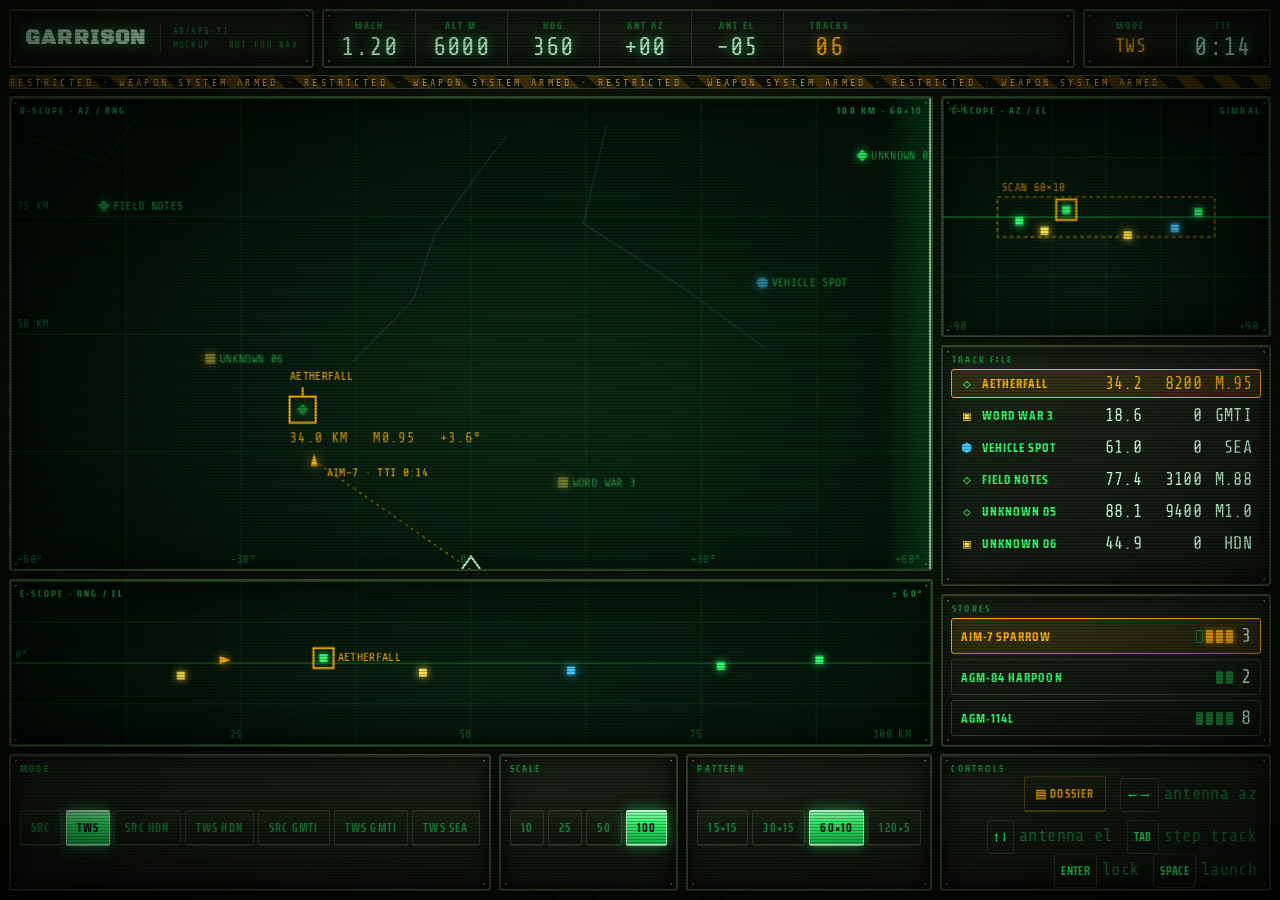
==== radar/index.html @ be9fc3ea "mockup: radar navigation screen for approval Static-data mockup of the plane version: B-scope (az/ra" ====
<!DOCTYPE html>
<html lang="en">
<head>
<meta charset="UTF-8" />
<meta name="viewport" content="width=device-width, initial-scale=1" />
<title>Radar · mockup</title>
<link rel="preconnect" href="https://fonts.googleapis.com" />
<link rel="preconnect" href="https://fonts.gstatic.com" crossorigin />
<link href="https://fonts.googleapis.com/css2?family=Black+Ops+One&family=Share+Tech+Mono&family=Saira+Condensed:wght@600;700&display=swap" rel="stylesheet" />
<style>
:root{
  --bg:#070a05; --panel:#121710; --panel-2:#1a2116;
  --edge:#33412a; --edge-hi:#5a6f44;
  --p:#2dff6a;            /* phosphor - bright radar green */
  --p-dim:#1a8a3c;
  --p-bright:#c4ffd6;
  --amber:#ffb000;
  --red:#ff3b2f;
  --ink:#03140a;
  --scope:#040f07;
  --pix:'Saira Condensed',Impact,sans-serif;
  --read:'Share Tech Mono',ui-monospace,monospace;
  --stencil:'Black Ops One',Impact,sans-serif;
}
*,*::before,*::after{box-sizing:border-box;margin:0;padding:0}
html,body{height:100%;overflow:hidden}
body{
  background:
    repeating-linear-gradient(135deg, rgba(255,255,255,.012) 0 3px, transparent 3px 7px),
    linear-gradient(180deg,#0b1007,#070a05);
  color:var(--p); font-family:var(--read); font-size:17px; letter-spacing:.02em;
  display:grid; grid-template-rows:auto auto 1fr auto; gap:7px; padding:9px;
}
/* hazard stripe under the header - the loud military tell */
.hazard{
  height:14px;border:1px solid var(--edge);border-radius:2px;
  background:repeating-linear-gradient(45deg,#463200 0 13px,#0d1108 13px 26px);
  position:relative;overflow:hidden;
}
.hazard::after{
  content:'RESTRICTED  ·  WEAPON SYSTEM ARMED  ·  RESTRICTED  ·  WEAPON SYSTEM ARMED  ·  RESTRICTED  ·  WEAPON SYSTEM ARMED  ·  RESTRICTED  ·  WEAPON SYSTEM ARMED  ·  ';
  position:absolute;inset:0;white-space:nowrap;font-family:var(--read);font-size:10px;
  letter-spacing:.34em;color:rgba(255,200,90,.8);line-height:14px;
  text-shadow:0 0 6px rgba(0,0,0,.9),0 1px 0 #000;
  animation:crawl 34s linear infinite;
}
@keyframes crawl{to{transform:translateX(-50%)}}
/* ---------- CRT dressing ---------- */
body::after{
  content:''; position:fixed; inset:0; z-index:50; pointer-events:none;
  background:
    repeating-linear-gradient(0deg, rgba(0,0,0,.28) 0 1px, transparent 1px 3px),
    radial-gradient(ellipse at 50% 45%, rgba(45,255,106,.07), transparent 60%),
    radial-gradient(ellipse at 50% 50%, transparent 55%, rgba(0,0,0,.65) 100%);
  mix-blend-mode:normal;
}
.frame{
  background:
    repeating-linear-gradient(0deg, rgba(255,255,255,.015) 0 1px, transparent 1px 4px),
    linear-gradient(180deg,var(--panel-2),var(--panel));
  border:2px solid var(--edge); border-radius:3px;
  box-shadow:inset 0 1px 0 rgba(200,230,170,.10), inset 0 0 26px rgba(0,0,0,.85),
             0 2px 0 rgba(0,0,0,.6);
  position:relative;
}
/* panel screws, one per corner */
.frame::before{
  content:''; position:absolute; inset:4px; pointer-events:none; z-index:3;
  background:
    radial-gradient(circle at 0 0, #6d7f59 1.7px, transparent 2px),
    radial-gradient(circle at 100% 0, #6d7f59 1.7px, transparent 2px),
    radial-gradient(circle at 0 100%, #6d7f59 1.7px, transparent 2px),
    radial-gradient(circle at 100% 100%, #6d7f59 1.7px, transparent 2px);
  opacity:.75;
}
.frame > .cap{
  position:absolute; top:5px; left:9px; z-index:4;
  font-family:var(--pix); font-weight:700; font-size:10px; letter-spacing:.22em;
  text-transform:uppercase; color:var(--p-dim);
}
.frame > .cap.r{left:auto;right:8px}
/* ---------- header ---------- */
header{display:grid;grid-template-columns:auto 1fr auto;gap:8px;align-items:stretch}
.brand{display:flex;align-items:center;gap:13px;padding:8px 14px}
.brand b{font-family:var(--stencil);font-size:20px;color:var(--p-bright);letter-spacing:.06em;
  text-shadow:0 0 14px rgba(45,255,106,.45)}
.plate{
  font-family:var(--read);font-size:9px;line-height:1.5;letter-spacing:.14em;color:var(--p-dim);
  border-left:1px solid var(--edge);padding-left:12px;text-transform:uppercase;
}
.state{display:flex;gap:0;align-items:stretch;overflow:hidden}
.cell{padding:7px 14px 6px;display:grid;gap:1px;justify-items:center;border-right:1px solid var(--edge);min-width:92px}
.cell:last-child{border-right:0}
.cell i{font-style:normal;font-family:var(--pix);font-weight:700;font-size:10px;letter-spacing:.2em;text-transform:uppercase;color:var(--p-dim)}
.cell b{font-weight:400;font-size:25px;line-height:1.05;color:var(--p-bright);text-shadow:0 0 11px rgba(45,255,106,.6)}
.cell.warn b{color:var(--amber);text-shadow:0 0 11px rgba(255,176,0,.55)}
/* ---------- main grid ---------- */
main{display:grid;grid-template-columns:1fr 330px;gap:8px;min-height:0}
.scopes-right{display:grid;grid-template-rows:1fr 1fr auto;gap:8px;min-height:0}
canvas{display:block;width:100%;height:100%}
.scope{position:relative;overflow:hidden;min-height:0;background:radial-gradient(ellipse at 50% 60%,#0a1f11,var(--scope) 75%)}
/* readout strip under B scope */
.bwrap{display:grid;grid-template-rows:1fr auto;gap:8px;min-height:0}
.tracks{padding:22px 8px 8px;display:grid;gap:3px;align-content:start}
.trk{
  display:grid;grid-template-columns:14px 1fr 58px 52px 42px;gap:8px;align-items:center;
  padding:5px 8px;border:1px solid transparent;border-radius:3px;font-size:17px;line-height:1;
}
.trk.sel{border-color:var(--amber);background:rgba(255,176,0,.10);color:var(--amber)}
.trk .sym{font-size:13px;text-align:center}
.trk .nm{font-family:var(--pix);font-weight:700;font-size:13px;letter-spacing:.08em;text-transform:uppercase;white-space:nowrap;overflow:hidden;text-overflow:ellipsis}
.trk .n{text-align:right;color:var(--p-bright)}
.trk.sel .n{color:var(--amber)}
.trk.air .sym{color:var(--p)} .trk.sea .sym{color:#3ec8ff} .trk.gnd .sym{color:#ffe14d}
/* stores */
.stores{padding:22px 8px 9px;display:grid;gap:5px}
.st{display:grid;grid-template-columns:1fr auto auto;gap:8px;align-items:center;padding:6px 9px;border:1px solid var(--edge);border-radius:3px;font-size:17px}
.st.on{border-color:var(--amber);background:rgba(255,176,0,.10)}
.st .w{font-family:var(--pix);font-weight:700;font-size:13px;letter-spacing:.08em;text-transform:uppercase}
.st.on .w{color:var(--amber)}
.st .q{color:var(--p-bright);font-size:19px}
.st .rail{display:flex;gap:3px}
.st .rail i{width:7px;height:13px;background:var(--p-dim);border-radius:1px;display:block}
.st.on .rail i{background:var(--amber);box-shadow:0 0 7px rgba(255,176,0,.7)}
.st .rail i.spent{background:transparent;border:1px solid var(--p-dim);box-shadow:none}
/* ---------- footer controls ---------- */
footer{display:grid;grid-template-columns:auto auto auto 1fr;gap:8px;align-items:stretch}
.group{padding:20px 9px 9px;display:flex;gap:4px;align-items:center;flex-wrap:wrap}
.btn{
  font-family:var(--pix);font-weight:700;font-size:12px;letter-spacing:.1em;text-transform:uppercase;
  color:var(--p-dim);background:linear-gradient(180deg,#1d2617,#121810);
  border:1px solid var(--edge);border-bottom-width:2px;border-radius:2px;padding:7px 10px;cursor:pointer;
  transition:color .12s,border-color .12s,background .12s,box-shadow .12s;
}
.btn:hover{color:var(--p);border-color:var(--edge-hi)}
.btn.on{color:var(--ink);background:linear-gradient(180deg,#8dffb0,var(--p) 40%,#17c24d);
  border-color:var(--p-bright);box-shadow:0 0 14px rgba(45,255,106,.55), inset 0 1px 0 rgba(255,255,255,.35)}
.btn.alert{color:var(--amber);border-color:#5a4a12}
.btn.alert:hover{color:#ffd166;border-color:var(--amber);box-shadow:0 0 12px rgba(255,176,0,.35)}
.keys{padding:20px 12px 9px;display:flex;gap:14px;align-items:center;justify-content:flex-end;flex-wrap:wrap;font-size:17px;color:var(--p-dim)}
.keys b{font-weight:700;color:var(--p);font-family:var(--pix);font-size:12px;
  border:1px solid var(--edge);border-radius:3px;padding:6px 6px 7px;margin-right:5px}
/* ---------- dossier ---------- */
#dossier{
  position:fixed;inset:0;z-index:58;display:none;place-content:center;padding:20px;
  background:rgba(3,7,3,.86);
}
#dossier.on{display:grid}
.dos-sheet{width:min(1080px,96vw);max-height:92vh;overflow:auto;padding:0}
.dos-head{
  display:flex;justify-content:space-between;align-items:flex-start;gap:16px;
  padding:16px 18px 13px;border-bottom:2px solid var(--edge);
}
.dos-head h2{font-family:var(--stencil);font-size:24px;letter-spacing:.06em;color:var(--p-bright)}
.dos-head p{font-family:var(--pix);font-weight:700;font-size:12px;letter-spacing:.22em;color:var(--p-dim);margin-top:5px}
.dos-class{
  font-family:var(--pix);font-weight:700;font-size:14px;letter-spacing:.2em;color:#0a0a0a;
  background:var(--amber);padding:6px 12px;border-radius:2px;transform:rotate(1.5deg);
  box-shadow:0 0 18px rgba(255,176,0,.35);
}
.dos-grid{
  display:grid;grid-template-columns:230px 104px 176px 1fr 166px;gap:14px;align-items:start;
  padding:12px 18px;border-bottom:1px solid rgba(51,65,42,.6);
}
.dos-hrow{
  font-family:var(--pix);font-weight:700;font-size:11px;letter-spacing:.2em;color:var(--p-dim);
  background:rgba(45,255,106,.04);padding-top:9px;padding-bottom:9px;
}
.row .d-name{font-family:var(--pix);font-weight:700;font-size:15px;letter-spacing:.06em;color:var(--p-bright);display:grid;gap:3px}
.row .d-name em{font-style:normal;font-family:var(--read);font-size:14px;letter-spacing:.04em;color:var(--p-dim)}
.row .d-cls{font-family:var(--pix);font-weight:700;font-size:12px;letter-spacing:.14em;padding:3px 8px;border:1px solid currentColor;border-radius:2px;justify-self:start;white-space:nowrap}
.row.air .d-cls{color:#2dff6a} .row.sea .d-cls{color:#3ec8ff} .row.gnd .d-cls{color:#ffe14d}
.row.nostrike .d-cls{color:var(--red)}
.row.nostrike{opacity:.62}
.row .d-mode{color:var(--amber);font-size:15px;letter-spacing:.06em}
.row .d-prof{color:var(--p);font-size:15px;line-height:1.45;opacity:.85}
.row .d-opens{color:var(--p-dim);font-size:14px;text-align:right;white-space:nowrap}
.dos-foot{
  display:flex;justify-content:space-between;align-items:center;gap:16px;flex-wrap:wrap;
  padding:13px 18px;font-size:13px;letter-spacing:.06em;color:var(--p-dim);
}
@media (max-width:900px){
  .dos-grid{grid-template-columns:1fr 1fr;gap:8px}
  .row .d-prof,.row .d-opens{grid-column:1/-1;text-align:left}
}

/* ---------- chooser overlay ---------- */
#chooser{
  position:fixed;inset:0;z-index:60;display:none;place-content:center;justify-items:center;gap:26px;
  background:radial-gradient(ellipse at 50% 40%,rgba(10,30,22,.94),rgba(2,6,4,.97));
}
#chooser.on{display:grid}
.ch-title{font-family:var(--stencil);font-size:22px;letter-spacing:.14em;color:var(--p-bright);text-shadow:0 0 16px rgba(45,255,106,.5)}
.ch-sub{font-family:var(--pix);font-weight:700;font-size:12px;letter-spacing:.34em;text-transform:uppercase;color:var(--p-dim)}
.ch-row{display:flex;gap:22px;flex-wrap:wrap;justify-content:center}
.ch{
  width:250px;padding:26px 20px;display:grid;justify-items:center;gap:14px;cursor:pointer;
  background:linear-gradient(180deg,var(--panel-2),var(--panel));
  border:2px solid var(--edge);border-radius:8px;transition:border-color .15s,transform .15s,box-shadow .15s;
}
.ch:hover{border-color:var(--p);transform:translateY(-3px);box-shadow:0 0 30px rgba(45,255,106,.18)}
.ch svg{width:104px;height:64px}
.ch b{font-family:var(--stencil);font-size:17px;letter-spacing:.08em;color:var(--p-bright)}
.ch span{font-size:17px;color:var(--p-dim);text-align:center;line-height:1.25}
@media (max-width:1100px){
  main{grid-template-columns:1fr 268px}
  footer{grid-template-columns:1fr 1fr;}
  .keys{justify-content:flex-start}
}
</style>
</head>
<body>

<header>
  <div class="frame brand">
    <b>GARRISON</b>
    <span class="plate">AN/APG-71<br>MOCKUP · NOT FOR NAV</span>
  </div>
  <div class="frame state">
    <div class="cell"><i>mach</i><b>1.20</b></div>
    <div class="cell"><i>alt m</i><b>6000</b></div>
    <div class="cell"><i>hdg</i><b>360</b></div>
    <div class="cell"><i>ant az</i><b id="rAz">+00</b></div>
    <div class="cell"><i>ant el</i><b id="rEl">-05</b></div>
    <div class="cell warn"><i>tracks</i><b>06</b></div>
  </div>
  <div class="frame state">
    <div class="cell warn"><i>mode</i><b style="font-size:19px">TWS</b></div>
    <div class="cell"><i>tti</i><b id="rTti">0:14</b></div>
  </div>
</header>

<div class="hazard"></div>

<main>
  <div class="bwrap">
    <div class="frame scope">
      <span class="cap">B-SCOPE · AZ / RNG</span><span class="cap r">100 KM · 60×10</span>
      <canvas id="bscope"></canvas>
    </div>
    <div class="frame scope" style="height:168px">
      <span class="cap">E-SCOPE · RNG / EL</span><span class="cap r">± 60°</span>
      <canvas id="escope"></canvas>
    </div>
  </div>

  <div class="scopes-right">
    <div class="frame scope">
      <span class="cap">C-SCOPE · AZ / EL</span><span class="cap r">GIMBAL</span>
      <canvas id="cscope"></canvas>
    </div>

    <div class="frame tracks">
      <span class="cap">TRACK FILE</span>
      <div class="trk air sel"><span class="sym">◇</span><span class="nm">AETHERFALL</span><span class="n">34.2</span><span class="n">8200</span><span class="n">M.95</span></div>
      <div class="trk gnd"><span class="sym">▣</span><span class="nm">WORD WAR 3</span><span class="n">18.6</span><span class="n">0</span><span class="n">GMTI</span></div>
      <div class="trk sea"><span class="sym">⬢</span><span class="nm">VEHICLE SPOT</span><span class="n">61.0</span><span class="n">0</span><span class="n">SEA</span></div>
      <div class="trk air"><span class="sym">◇</span><span class="nm">FIELD NOTES</span><span class="n">77.4</span><span class="n">3100</span><span class="n">M.88</span></div>
      <div class="trk air"><span class="sym">◇</span><span class="nm">UNKNOWN 05</span><span class="n">88.1</span><span class="n">9400</span><span class="n">M1.0</span></div>
      <div class="trk gnd"><span class="sym">▣</span><span class="nm">UNKNOWN 06</span><span class="n">44.9</span><span class="n">0</span><span class="n">HDN</span></div>
    </div>

    <div class="frame stores">
      <span class="cap">STORES</span>
      <div class="st on"><span class="w">AIM-7 SPARROW</span><span class="rail"><i class="spent"></i><i></i><i></i><i></i></span><span class="q">3</span></div>
      <div class="st"><span class="w">AGM-84 HARPOON</span><span class="rail"><i></i><i></i></span><span class="q">2</span></div>
      <div class="st"><span class="w">AGM-114L</span><span class="rail"><i></i><i></i><i></i><i></i></span><span class="q">8</span></div>
    </div>
  </div>
</main>

<footer>
  <div class="frame group">
    <span class="cap">MODE</span>
    <button class="btn">SRC</button><button class="btn on">TWS</button>
    <button class="btn">SRC HDN</button><button class="btn">TWS HDN</button>
    <button class="btn">SRC GMTI</button><button class="btn">TWS GMTI</button>
    <button class="btn">TWS SEA</button>
  </div>
  <div class="frame group">
    <span class="cap">SCALE</span>
    <button class="btn">10</button><button class="btn">25</button>
    <button class="btn">50</button><button class="btn on">100</button>
  </div>
  <div class="frame group">
    <span class="cap">PATTERN</span>
    <button class="btn">15×15</button><button class="btn">30×15</button>
    <button class="btn on">60×10</button><button class="btn">120×5</button>
  </div>
  <div class="frame keys">
    <span class="cap">CONTROLS</span>
    <button class="btn alert" id="dossierBtn">▤ DOSSIER</button>
    <span><b>← →</b>antenna az</span>
    <span><b>↑ ↓</b>antenna el</span>
    <span><b>TAB</b>step track</span>
    <span><b>ENTER</b>lock</span>
    <span><b>SPACE</b>launch</span>
  </div>
</footer>

<div id="dossier">
  <div class="dos-sheet frame">
    <div class="dos-head">
      <div>
        <h2>TARGET DOSSIER</h2>
        <p>ANNEX B · KNOWN CONTACTS IN THE OPERATING AREA</p>
      </div>
      <div class="dos-class">RESTRICTED</div>
    </div>

    <div class="dos-grid dos-hrow">
      <span>DESIGNATION</span><span>CLASS</span><span>ACQUIRE IN</span><span>PROFILE</span><span>OPENS</span>
    </div>

    <div class="dos-grid row air">
      <span class="d-name">AETHERFALL<em>◇ air contact</em></span>
      <span class="d-cls">AIR</span>
      <span class="d-mode">SRC · TWS</span>
      <span class="d-prof">M0.80–1.10 · 500–10 000 m · manoeuvring. Fast mover, crosses the scan box quickly — lead it or lose it.</span>
      <span class="d-opens">/wizardgame/</span>
    </div>

    <div class="dos-grid row gnd">
      <span class="d-name">WORD WAR 3<em>▣ ground contact</em></span>
      <span class="d-cls">GROUND</span>
      <span class="d-mode">SRC GMTI · TWS GMTI</span>
      <span class="d-prof">Armoured column, moving. Only paints in a GMTI mode; invisible to air search.</span>
      <span class="d-opens">/clockwords/</span>
    </div>

    <div class="dos-grid row sea">
      <span class="d-name">VEHICLE SPOTTER<em>⬢ surface contact</em></span>
      <span class="d-cls">SURFACE</span>
      <span class="d-mode">TWS SEA</span>
      <span class="d-prof">Stationary hull, large return. Sea mode only, and it sits well out — needs the 100 km scale.</span>
      <span class="d-opens">/vehicle-spotter/</span>
    </div>

    <div class="dos-grid row gnd">
      <span class="d-name">FIELD NOTES<em>▣ ground contact · the old home page</em></span>
      <span class="d-cls">GROUND</span>
      <span class="d-mode">SRC HDN · TWS HDN</span>
      <span class="d-prof">Static site, low return, hidden in clutter. Needs a HDN mode and a tight 15×15 pattern.</span>
      <span class="d-opens">/classic.html</span>
    </div>

    <div class="dos-grid row nostrike">
      <span class="d-name">THE WORKSHOP<em>▣ no-strike</em></span>
      <span class="d-cls">NO-STRIKE</span>
      <span class="d-mode">—</span>
      <span class="d-prof">Under construction. Paints on the scope, refuses lock.</span>
      <span class="d-opens">—</span>
    </div>

    <div class="dos-foot">
      <span>WEAPON PAIRING &nbsp;·&nbsp; AIR → AIM-7 SPARROW &nbsp;·&nbsp; SURFACE → AGM-84 HARPOON &nbsp;·&nbsp; GROUND → AGM-114L LONGBOW HELLFIRE</span>
      <button class="btn" id="dosClose">CLOSE · ESC</button>
    </div>
  </div>
</div>

<div id="chooser">
  <div class="ch-sub">select your ride</div>
  <div class="ch-title">HOW DO YOU WANT TO NAVIGATE?</div>
  <div class="ch-row">
    <div class="ch">
      <svg viewBox="0 0 120 70" aria-hidden="true">
        <g fill="none" stroke="#2dff6a" stroke-width="2.5" stroke-linejoin="round">
          <path d="M14 42h30l10-16h10l-4 16h22l10-8 8 8-8 8-10-8" />
          <path d="M20 42v10h56V42" /><circle cx="32" cy="55" r="5"/><circle cx="48" cy="55" r="5"/><circle cx="64" cy="55" r="5"/>
        </g>
      </svg>
      <b>TANK</b><span>drive the course, shoot the targets</span>
    </div>
    <div class="ch">
      <svg viewBox="0 0 120 70" aria-hidden="true">
        <g fill="none" stroke="#2dff6a" stroke-width="2.5" stroke-linejoin="round">
          <path d="M60 8 66 30l34 16v6L66 44l-2 14 10 8v4l-14-4-14 4v-4l10-8-2-14-34 8v-6l34-16z"/>
        </g>
      </svg>
      <b>PLANE</b><span>sweep the radar, lock and launch</span>
    </div>
  </div>
  <div class="ch-sub">remembered for next time · switchable any time</div>
</div>

<script>
/* ============================================================
   MOCKUP ONLY. Fake contacts on rails, no radar logic, no
   missile model - just enough motion to judge the layout.
   ============================================================ */
const DPR = Math.min(2, devicePixelRatio || 1);
const SCALE_KM = 100, HALF_AZ = 60, HALF_EL = 10;   // pattern 60x10
const GIMBAL_AZ = 90, GIMBAL_EL = 60;

const contacts = [
  { name:'AETHERFALL',   kind:'air', az:-22, rng:34.2, el: 3.6, spd:.95, locked:true },
  { name:'WORD WAR 3',   kind:'gnd', az: 12, rng:18.6, el:-9.2, spd:0 },
  { name:'VEHICLE SPOT', kind:'sea', az: 38, rng:61.0, el:-5.6, spd:0 },
  { name:'FIELD NOTES',  kind:'air', az:-48, rng:77.4, el:-2.1, spd:.88 },
  { name:'UNKNOWN 05',   kind:'air', az: 51, rng:88.1, el: 2.4, spd:1.02 },
  { name:'UNKNOWN 06',   kind:'gnd', az:-34, rng:44.9, el:-7.0, spd:0 },
];
const COL = { air:'#2dff6a', sea:'#3ec8ff', gnd:'#ffe14d' };
const missile = { az:-20.5, rng:22.0, el:2.2, tti:14 };

function fit(cv){
  const r = cv.parentElement.getBoundingClientRect();
  cv.width = Math.max(1, Math.floor((r.width - 6) * DPR));
  cv.height = Math.max(1, Math.floor((r.height - 6) * DPR));
  const g = cv.getContext('2d');
  g.setTransform(DPR,0,0,DPR,0,0);
  return { g, w:(r.width - 6), h:(r.height - 6) };
}
const grid = (g,w,h,cols,rows)=>{
  g.strokeStyle='rgba(45,255,106,.10)'; g.lineWidth=1;
  for(let i=1;i<cols;i++){const x=(i/cols)*w;g.beginPath();g.moveTo(x,0);g.lineTo(x,h);g.stroke();}
  for(let i=1;i<rows;i++){const y=(i/rows)*h;g.beginPath();g.moveTo(0,y);g.lineTo(w,y);g.stroke();}
  g.strokeStyle='rgba(45,255,106,.22)';
  g.strokeRect(.5,.5,w-1,h-1);
};
const label = (g,t,x,y,c)=>{ g.font='12px "Share Tech Mono",monospace'; g.fillStyle=c; g.fillText(t,x,y); };

/* moving map, warped into B-scope space */
let mapY = 0;
const feats = [];
(function seedMap(){
  let s = 7;
  const rnd = ()=> (s = (s*16807)%2147483647)/2147483647;
  for(let i=0;i<9;i++){
    const pts=[], x0=(rnd()-.5)*220, y0=rnd()*260;
    let x=x0,y=y0;
    for(let k=0;k<14;k++){ pts.push([x,y]); x+=(rnd()-.5)*26; y+=8+rnd()*12; }
    feats.push({pts, c: i%3===0 ? 'rgba(62,200,255,.16)' : 'rgba(45,255,106,.09)'});
  }
})();

function drawB(){
  const {g,w,h}=fit(document.getElementById('bscope'));
  g.clearRect(0,0,w,h);
  const X = az => (az/HALF_AZ*0.5+0.5)*w;
  const Y = rn => h - (rn/SCALE_KM)*h;

  // warped map first, under everything
  g.lineWidth=1.4;
  for(const f of feats){
    g.strokeStyle=f.c; g.beginPath(); let started=false;
    for(const [mx,my] of f.pts){
      const dy = my - mapY, dx = mx;
      const rng = Math.hypot(dx,dy), az = Math.atan2(dx,dy)*180/Math.PI;
      if(dy<=0 || rng>SCALE_KM || Math.abs(az)>HALF_AZ){ started=false; continue; }
      const px=X(az), py=Y(rng);
      started ? g.lineTo(px,py) : g.moveTo(px,py); started=true;
    }
    g.stroke();
  }
  grid(g,w,h,8,4);
  for(let i=2;i<=4;i++) label(g,(SCALE_KM*i/4).toFixed(0)+' KM', 6, Y(SCALE_KM*i/4)-6, 'rgba(45,255,106,.32)');
  for(const a of [-30,0,30]) label(g,(a>0?'+':'')+a+'°', X(a)-11, h-7, 'rgba(45,255,106,.32)');
  label(g,'-60°', 6, h-7, 'rgba(45,255,106,.32)');
  label(g,'+60°', w-36, h-7, 'rgba(45,255,106,.32)');

  // sweep bar with phosphor wake
  const t = performance.now()/1000;
  const sweep = Math.sin(t*0.9)*HALF_AZ;
  const sx = X(sweep);
  const grd = g.createLinearGradient(sx-46,0,sx+46,0);
  grd.addColorStop(0,'rgba(45,255,106,0)');
  grd.addColorStop(.5,'rgba(45,255,106,.16)');
  grd.addColorStop(1,'rgba(45,255,106,0)');
  g.fillStyle=grd; g.fillRect(sx-46,0,92,h);
  g.strokeStyle='rgba(196,255,214,.9)'; g.lineWidth=1.5;
  g.beginPath(); g.moveTo(sx,0); g.lineTo(sx,h); g.stroke();

  for(const c of contacts){
    if(Math.abs(c.az)>HALF_AZ || c.rng>SCALE_KM) continue;
    const x=X(c.az), y=Y(c.rng);
    const fresh = 1 - Math.min(1, Math.abs(c.az-sweep)/26);
    g.globalAlpha = .35 + fresh*.65;
    g.fillStyle = COL[c.kind];
    g.shadowColor = COL[c.kind]; g.shadowBlur = 10;
    if(c.kind==='air'){ g.beginPath(); g.moveTo(x,y-6); g.lineTo(x+6,y); g.lineTo(x,y+6); g.lineTo(x-6,y); g.fill(); }
    else if(c.kind==='sea'){ g.beginPath(); g.arc(x,y,5.4,0,6.283); g.fill(); }
    else { g.fillRect(x-5,y-5,10,10); }
    g.shadowBlur=0; g.globalAlpha=1;
    if(c.locked){
      g.strokeStyle='#ffb000'; g.lineWidth=2;
      g.strokeRect(x-13,y-13,26,26);
      g.beginPath(); g.moveTo(x,y-13); g.lineTo(x,y-22); g.stroke();
      label(g,c.name,x-13,y-30,'#ffb000');
      g.font='14px "Share Tech Mono",monospace'; g.fillStyle='rgba(255,176,0,.85)';
      g.fillText(c.rng.toFixed(1)+' KM   M'+c.spd.toFixed(2)+'   '+(c.el>0?'+':'')+c.el.toFixed(1)+'°', x-13, y+32);
    } else {
      label(g,c.name,x+9,y+4,'rgba(45,255,106,.55)');
    }
  }

  // AIM-7 in flight + trail
  const mx=X(missile.az), my=Y(missile.rng);
  g.strokeStyle='rgba(255,176,0,.5)'; g.setLineDash([3,4]); g.lineWidth=1.4;
  g.beginPath(); g.moveTo(X(0),Y(0)); g.lineTo(mx,my); g.stroke(); g.setLineDash([]);
  g.fillStyle='#ffb000'; g.shadowColor='#ffb000'; g.shadowBlur=12;
  g.beginPath(); g.moveTo(mx,my-7); g.lineTo(mx+3.5,my+5); g.lineTo(mx-3.5,my+5); g.fill();
  g.shadowBlur=0;
  label(g,'AIM-7 · TTI 0:14', mx+12, my+16, '#ffb000');

  // ownship + antenna pointer
  g.strokeStyle='rgba(196,255,214,.95)'; g.lineWidth=2;
  g.beginPath(); g.moveTo(X(0)-9,h-1); g.lineTo(X(0),h-13); g.lineTo(X(0)+9,h-1); g.stroke();
}

function drawC(){
  const {g,w,h}=fit(document.getElementById('cscope'));
  g.clearRect(0,0,w,h);
  const X = az => (az/GIMBAL_AZ*0.5+0.5)*w;
  const Y = el => (0.5 - el/GIMBAL_EL*0.5)*h;
  grid(g,w,h,6,4);
  // scan box
  g.strokeStyle='rgba(255,176,0,.55)'; g.setLineDash([4,3]); g.lineWidth=1.4;
  g.strokeRect(X(-HALF_AZ),Y(HALF_EL),X(HALF_AZ)-X(-HALF_AZ),Y(-HALF_EL)-Y(HALF_EL));
  g.setLineDash([]);
  label(g,'SCAN 60×10', X(-HALF_AZ)+4, Y(HALF_EL)-6, 'rgba(255,176,0,.7)');
  // horizon
  g.strokeStyle='rgba(45,255,106,.3)'; g.beginPath(); g.moveTo(0,Y(0)); g.lineTo(w,Y(0)); g.stroke();
  for(const c of contacts){
    const x=X(c.az), y=Y(c.el);
    g.fillStyle=COL[c.kind]; g.shadowColor=COL[c.kind]; g.shadowBlur=8;
    g.fillRect(x-4,y-4,8,8); g.shadowBlur=0;
    if(c.locked){ g.strokeStyle='#ffb000'; g.lineWidth=2; g.strokeRect(x-10,y-10,20,20); }
  }
  label(g,'-90',4,h-6,'rgba(45,255,106,.35)');
  label(g,'+90',w-30,h-6,'rgba(45,255,106,.35)');
  label(g,'+60',4,14,'rgba(45,255,106,.35)');
}

function drawE(){
  const {g,w,h}=fit(document.getElementById('escope'));
  g.clearRect(0,0,w,h);
  const X = rn => (rn/SCALE_KM)*w;
  const Y = el => (0.5 - el/GIMBAL_EL*0.5)*h;
  grid(g,w,h,8,4);
  g.strokeStyle='rgba(45,255,106,.3)'; g.beginPath(); g.moveTo(0,Y(0)); g.lineTo(w,Y(0)); g.stroke();
  label(g,'0°',4,Y(0)-5,'rgba(45,255,106,.35)');
  for(let i=1;i<=3;i++) label(g,(SCALE_KM*i/4).toFixed(0), X(SCALE_KM*i/4)-12, h-7,'rgba(45,255,106,.32)');
  label(g,SCALE_KM+' KM', w-58, h-7,'rgba(45,255,106,.32)');
  for(const c of contacts){
    const x=X(c.rng), y=Y(c.el);
    g.fillStyle=COL[c.kind]; g.shadowColor=COL[c.kind]; g.shadowBlur=8;
    g.fillRect(x-4,y-4,8,8); g.shadowBlur=0;
    if(c.locked){
      g.strokeStyle='#ffb000'; g.lineWidth=2; g.strokeRect(x-10,y-10,20,20);
      label(g,c.name, x+14, y+3, '#ffb000');
    }
  }
  const mx=X(missile.rng), my=Y(missile.el);
  g.fillStyle='#ffb000'; g.shadowColor='#ffb000'; g.shadowBlur=10;
  g.beginPath(); g.moveTo(mx+7,my); g.lineTo(mx-4,my-4); g.lineTo(mx-4,my+4); g.fill(); g.shadowBlur=0;
}

function frame(){
  mapY += 0.06;                      // ownship running north
  for(const c of contacts){
    c.rng -= c.kind==='air' ? 0.022 : 0.012;
    if(c.rng < 6) c.rng = SCALE_KM*0.96;
    if(c.kind==='air') c.az += Math.sin(performance.now()/4200 + c.rng)*0.012;
  }
  missile.rng += 0.10; missile.az += 0.004;
  if(missile.rng > 34) { missile.rng = 8; }
  drawB(); drawC(); drawE();
  requestAnimationFrame(frame);
}
addEventListener('resize', ()=>{});
frame();

// ?chooser shows the plane/tank pick screen instead
if(location.search.includes('chooser') || location.hash.includes('chooser')){
  document.getElementById('chooser').classList.add('on');
}
const dossier = document.getElementById('dossier');
const toggleDossier = on => dossier.classList.toggle('on', on);
document.getElementById('dossierBtn').addEventListener('click', e => { e.stopPropagation(); toggleDossier(true); });
document.getElementById('dosClose').addEventListener('click', e => { e.stopPropagation(); toggleDossier(false); });
addEventListener('keydown', e => {
  if(e.key === 'd' || e.key === 'D') toggleDossier(!dossier.classList.contains('on'));
  if(e.key === 'Escape') toggleDossier(false);
});
if(location.search.includes('dossier') || location.hash.includes('dossier')) toggleDossier(true);

document.querySelectorAll('.group .btn').forEach(b=>b.addEventListener('click',()=>{
  if(b.classList.contains('alert')) return;
  const sibs=[...b.parentElement.querySelectorAll('.btn:not(.alert)')];
  sibs.forEach(s=>s.classList.remove('on')); b.classList.add('on');
}));
</script>
</body>
</html>
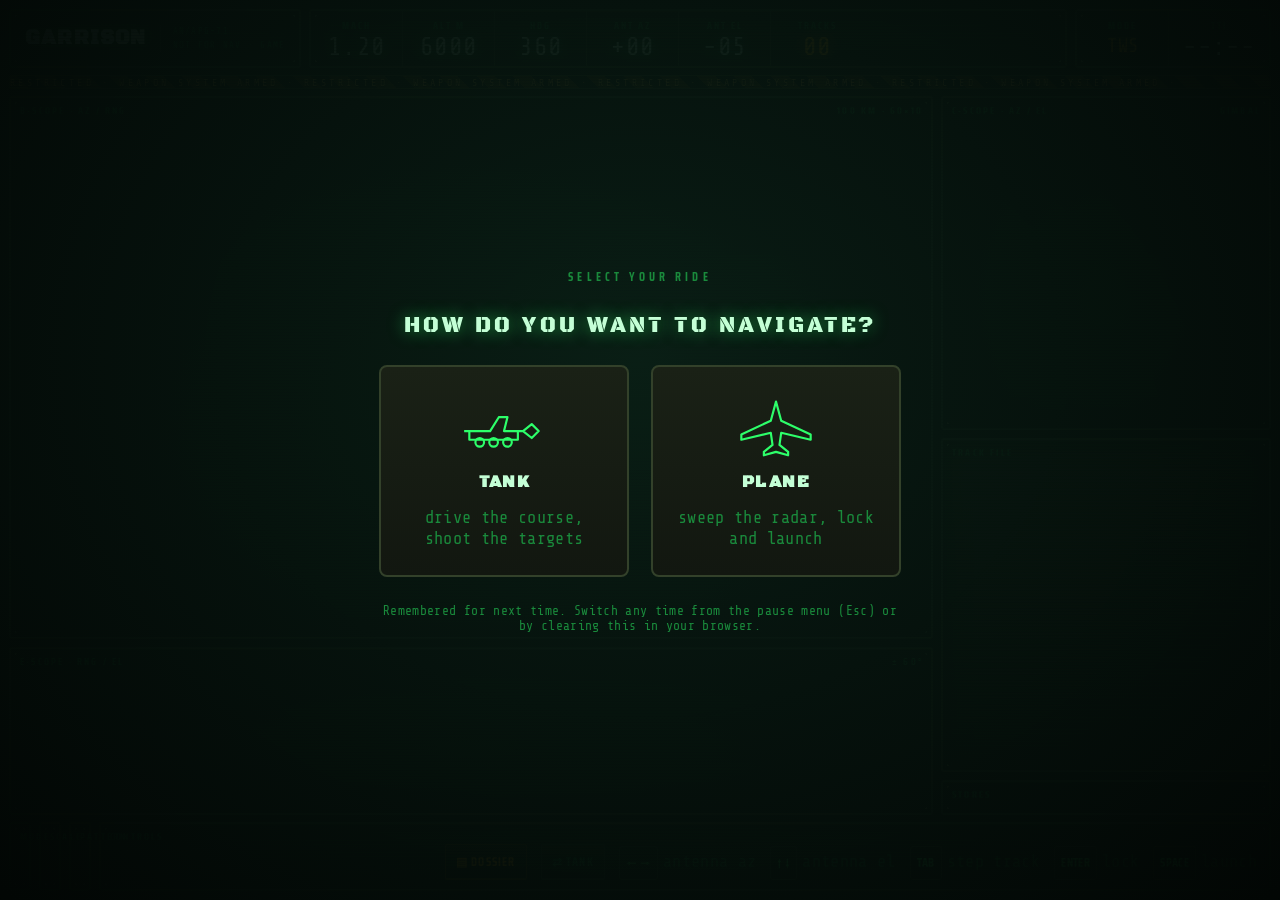
==== commit 330cfe7b: "feat: a radar/missile version of the homepage, alongside the tank /radar/ is the plane counterpart t" ====
--- a/radar/index.html
+++ b/radar/index.html
@@ -3,230 +3,33 @@
 <head>
 <meta charset="UTF-8" />
 <meta name="viewport" content="width=device-width, initial-scale=1" />
-<title>Radar · mockup</title>
+<meta name="description" content="Sweep the radar, lock a contact, launch to open its page." />
+<meta name="theme-color" content="#0b1007" />
+<title>Garrison Radar</title>
 <link rel="preconnect" href="https://fonts.googleapis.com" />
 <link rel="preconnect" href="https://fonts.gstatic.com" crossorigin />
 <link href="https://fonts.googleapis.com/css2?family=Black+Ops+One&family=Share+Tech+Mono&family=Saira+Condensed:wght@600;700&display=swap" rel="stylesheet" />
-<style>
-:root{
-  --bg:#070a05; --panel:#121710; --panel-2:#1a2116;
-  --edge:#33412a; --edge-hi:#5a6f44;
-  --p:#2dff6a;            /* phosphor - bright radar green */
-  --p-dim:#1a8a3c;
-  --p-bright:#c4ffd6;
-  --amber:#ffb000;
-  --red:#ff3b2f;
-  --ink:#03140a;
-  --scope:#040f07;
-  --pix:'Saira Condensed',Impact,sans-serif;
-  --read:'Share Tech Mono',ui-monospace,monospace;
-  --stencil:'Black Ops One',Impact,sans-serif;
-}
-*,*::before,*::after{box-sizing:border-box;margin:0;padding:0}
-html,body{height:100%;overflow:hidden}
-body{
-  background:
-    repeating-linear-gradient(135deg, rgba(255,255,255,.012) 0 3px, transparent 3px 7px),
-    linear-gradient(180deg,#0b1007,#070a05);
-  color:var(--p); font-family:var(--read); font-size:17px; letter-spacing:.02em;
-  display:grid; grid-template-rows:auto auto 1fr auto; gap:7px; padding:9px;
-}
-/* hazard stripe under the header - the loud military tell */
-.hazard{
-  height:14px;border:1px solid var(--edge);border-radius:2px;
-  background:repeating-linear-gradient(45deg,#463200 0 13px,#0d1108 13px 26px);
-  position:relative;overflow:hidden;
-}
-.hazard::after{
-  content:'RESTRICTED  ·  WEAPON SYSTEM ARMED  ·  RESTRICTED  ·  WEAPON SYSTEM ARMED  ·  RESTRICTED  ·  WEAPON SYSTEM ARMED  ·  RESTRICTED  ·  WEAPON SYSTEM ARMED  ·  ';
-  position:absolute;inset:0;white-space:nowrap;font-family:var(--read);font-size:10px;
-  letter-spacing:.34em;color:rgba(255,200,90,.8);line-height:14px;
-  text-shadow:0 0 6px rgba(0,0,0,.9),0 1px 0 #000;
-  animation:crawl 34s linear infinite;
-}
-@keyframes crawl{to{transform:translateX(-50%)}}
-/* ---------- CRT dressing ---------- */
-body::after{
-  content:''; position:fixed; inset:0; z-index:50; pointer-events:none;
-  background:
-    repeating-linear-gradient(0deg, rgba(0,0,0,.28) 0 1px, transparent 1px 3px),
-    radial-gradient(ellipse at 50% 45%, rgba(45,255,106,.07), transparent 60%),
-    radial-gradient(ellipse at 50% 50%, transparent 55%, rgba(0,0,0,.65) 100%);
-  mix-blend-mode:normal;
-}
-.frame{
-  background:
-    repeating-linear-gradient(0deg, rgba(255,255,255,.015) 0 1px, transparent 1px 4px),
-    linear-gradient(180deg,var(--panel-2),var(--panel));
-  border:2px solid var(--edge); border-radius:3px;
-  box-shadow:inset 0 1px 0 rgba(200,230,170,.10), inset 0 0 26px rgba(0,0,0,.85),
-             0 2px 0 rgba(0,0,0,.6);
-  position:relative;
-}
-/* panel screws, one per corner */
-.frame::before{
-  content:''; position:absolute; inset:4px; pointer-events:none; z-index:3;
-  background:
-    radial-gradient(circle at 0 0, #6d7f59 1.7px, transparent 2px),
-    radial-gradient(circle at 100% 0, #6d7f59 1.7px, transparent 2px),
-    radial-gradient(circle at 0 100%, #6d7f59 1.7px, transparent 2px),
-    radial-gradient(circle at 100% 100%, #6d7f59 1.7px, transparent 2px);
-  opacity:.75;
-}
-.frame > .cap{
-  position:absolute; top:5px; left:9px; z-index:4;
-  font-family:var(--pix); font-weight:700; font-size:10px; letter-spacing:.22em;
-  text-transform:uppercase; color:var(--p-dim);
-}
-.frame > .cap.r{left:auto;right:8px}
-/* ---------- header ---------- */
-header{display:grid;grid-template-columns:auto 1fr auto;gap:8px;align-items:stretch}
-.brand{display:flex;align-items:center;gap:13px;padding:8px 14px}
-.brand b{font-family:var(--stencil);font-size:20px;color:var(--p-bright);letter-spacing:.06em;
-  text-shadow:0 0 14px rgba(45,255,106,.45)}
-.plate{
-  font-family:var(--read);font-size:9px;line-height:1.5;letter-spacing:.14em;color:var(--p-dim);
-  border-left:1px solid var(--edge);padding-left:12px;text-transform:uppercase;
-}
-.state{display:flex;gap:0;align-items:stretch;overflow:hidden}
-.cell{padding:7px 14px 6px;display:grid;gap:1px;justify-items:center;border-right:1px solid var(--edge);min-width:92px}
-.cell:last-child{border-right:0}
-.cell i{font-style:normal;font-family:var(--pix);font-weight:700;font-size:10px;letter-spacing:.2em;text-transform:uppercase;color:var(--p-dim)}
-.cell b{font-weight:400;font-size:25px;line-height:1.05;color:var(--p-bright);text-shadow:0 0 11px rgba(45,255,106,.6)}
-.cell.warn b{color:var(--amber);text-shadow:0 0 11px rgba(255,176,0,.55)}
-/* ---------- main grid ---------- */
-main{display:grid;grid-template-columns:1fr 330px;gap:8px;min-height:0}
-.scopes-right{display:grid;grid-template-rows:1fr 1fr auto;gap:8px;min-height:0}
-canvas{display:block;width:100%;height:100%}
-.scope{position:relative;overflow:hidden;min-height:0;background:radial-gradient(ellipse at 50% 60%,#0a1f11,var(--scope) 75%)}
-/* readout strip under B scope */
-.bwrap{display:grid;grid-template-rows:1fr auto;gap:8px;min-height:0}
-.tracks{padding:22px 8px 8px;display:grid;gap:3px;align-content:start}
-.trk{
-  display:grid;grid-template-columns:14px 1fr 58px 52px 42px;gap:8px;align-items:center;
-  padding:5px 8px;border:1px solid transparent;border-radius:3px;font-size:17px;line-height:1;
-}
-.trk.sel{border-color:var(--amber);background:rgba(255,176,0,.10);color:var(--amber)}
-.trk .sym{font-size:13px;text-align:center}
-.trk .nm{font-family:var(--pix);font-weight:700;font-size:13px;letter-spacing:.08em;text-transform:uppercase;white-space:nowrap;overflow:hidden;text-overflow:ellipsis}
-.trk .n{text-align:right;color:var(--p-bright)}
-.trk.sel .n{color:var(--amber)}
-.trk.air .sym{color:var(--p)} .trk.sea .sym{color:#3ec8ff} .trk.gnd .sym{color:#ffe14d}
-/* stores */
-.stores{padding:22px 8px 9px;display:grid;gap:5px}
-.st{display:grid;grid-template-columns:1fr auto auto;gap:8px;align-items:center;padding:6px 9px;border:1px solid var(--edge);border-radius:3px;font-size:17px}
-.st.on{border-color:var(--amber);background:rgba(255,176,0,.10)}
-.st .w{font-family:var(--pix);font-weight:700;font-size:13px;letter-spacing:.08em;text-transform:uppercase}
-.st.on .w{color:var(--amber)}
-.st .q{color:var(--p-bright);font-size:19px}
-.st .rail{display:flex;gap:3px}
-.st .rail i{width:7px;height:13px;background:var(--p-dim);border-radius:1px;display:block}
-.st.on .rail i{background:var(--amber);box-shadow:0 0 7px rgba(255,176,0,.7)}
-.st .rail i.spent{background:transparent;border:1px solid var(--p-dim);box-shadow:none}
-/* ---------- footer controls ---------- */
-footer{display:grid;grid-template-columns:auto auto auto 1fr;gap:8px;align-items:stretch}
-.group{padding:20px 9px 9px;display:flex;gap:4px;align-items:center;flex-wrap:wrap}
-.btn{
-  font-family:var(--pix);font-weight:700;font-size:12px;letter-spacing:.1em;text-transform:uppercase;
-  color:var(--p-dim);background:linear-gradient(180deg,#1d2617,#121810);
-  border:1px solid var(--edge);border-bottom-width:2px;border-radius:2px;padding:7px 10px;cursor:pointer;
-  transition:color .12s,border-color .12s,background .12s,box-shadow .12s;
-}
-.btn:hover{color:var(--p);border-color:var(--edge-hi)}
-.btn.on{color:var(--ink);background:linear-gradient(180deg,#8dffb0,var(--p) 40%,#17c24d);
-  border-color:var(--p-bright);box-shadow:0 0 14px rgba(45,255,106,.55), inset 0 1px 0 rgba(255,255,255,.35)}
-.btn.alert{color:var(--amber);border-color:#5a4a12}
-.btn.alert:hover{color:#ffd166;border-color:var(--amber);box-shadow:0 0 12px rgba(255,176,0,.35)}
-.keys{padding:20px 12px 9px;display:flex;gap:14px;align-items:center;justify-content:flex-end;flex-wrap:wrap;font-size:17px;color:var(--p-dim)}
-.keys b{font-weight:700;color:var(--p);font-family:var(--pix);font-size:12px;
-  border:1px solid var(--edge);border-radius:3px;padding:6px 6px 7px;margin-right:5px}
-/* ---------- dossier ---------- */
-#dossier{
-  position:fixed;inset:0;z-index:58;display:none;place-content:center;padding:20px;
-  background:rgba(3,7,3,.86);
-}
-#dossier.on{display:grid}
-.dos-sheet{width:min(1080px,96vw);max-height:92vh;overflow:auto;padding:0}
-.dos-head{
-  display:flex;justify-content:space-between;align-items:flex-start;gap:16px;
-  padding:16px 18px 13px;border-bottom:2px solid var(--edge);
-}
-.dos-head h2{font-family:var(--stencil);font-size:24px;letter-spacing:.06em;color:var(--p-bright)}
-.dos-head p{font-family:var(--pix);font-weight:700;font-size:12px;letter-spacing:.22em;color:var(--p-dim);margin-top:5px}
-.dos-class{
-  font-family:var(--pix);font-weight:700;font-size:14px;letter-spacing:.2em;color:#0a0a0a;
-  background:var(--amber);padding:6px 12px;border-radius:2px;transform:rotate(1.5deg);
-  box-shadow:0 0 18px rgba(255,176,0,.35);
-}
-.dos-grid{
-  display:grid;grid-template-columns:230px 104px 176px 1fr 166px;gap:14px;align-items:start;
-  padding:12px 18px;border-bottom:1px solid rgba(51,65,42,.6);
-}
-.dos-hrow{
-  font-family:var(--pix);font-weight:700;font-size:11px;letter-spacing:.2em;color:var(--p-dim);
-  background:rgba(45,255,106,.04);padding-top:9px;padding-bottom:9px;
-}
-.row .d-name{font-family:var(--pix);font-weight:700;font-size:15px;letter-spacing:.06em;color:var(--p-bright);display:grid;gap:3px}
-.row .d-name em{font-style:normal;font-family:var(--read);font-size:14px;letter-spacing:.04em;color:var(--p-dim)}
-.row .d-cls{font-family:var(--pix);font-weight:700;font-size:12px;letter-spacing:.14em;padding:3px 8px;border:1px solid currentColor;border-radius:2px;justify-self:start;white-space:nowrap}
-.row.air .d-cls{color:#2dff6a} .row.sea .d-cls{color:#3ec8ff} .row.gnd .d-cls{color:#ffe14d}
-.row.nostrike .d-cls{color:var(--red)}
-.row.nostrike{opacity:.62}
-.row .d-mode{color:var(--amber);font-size:15px;letter-spacing:.06em}
-.row .d-prof{color:var(--p);font-size:15px;line-height:1.45;opacity:.85}
-.row .d-opens{color:var(--p-dim);font-size:14px;text-align:right;white-space:nowrap}
-.dos-foot{
-  display:flex;justify-content:space-between;align-items:center;gap:16px;flex-wrap:wrap;
-  padding:13px 18px;font-size:13px;letter-spacing:.06em;color:var(--p-dim);
-}
-@media (max-width:900px){
-  .dos-grid{grid-template-columns:1fr 1fr;gap:8px}
-  .row .d-prof,.row .d-opens{grid-column:1/-1;text-align:left}
-}
-
-/* ---------- chooser overlay ---------- */
-#chooser{
-  position:fixed;inset:0;z-index:60;display:none;place-content:center;justify-items:center;gap:26px;
-  background:radial-gradient(ellipse at 50% 40%,rgba(10,30,22,.94),rgba(2,6,4,.97));
-}
-#chooser.on{display:grid}
-.ch-title{font-family:var(--stencil);font-size:22px;letter-spacing:.14em;color:var(--p-bright);text-shadow:0 0 16px rgba(45,255,106,.5)}
-.ch-sub{font-family:var(--pix);font-weight:700;font-size:12px;letter-spacing:.34em;text-transform:uppercase;color:var(--p-dim)}
-.ch-row{display:flex;gap:22px;flex-wrap:wrap;justify-content:center}
-.ch{
-  width:250px;padding:26px 20px;display:grid;justify-items:center;gap:14px;cursor:pointer;
-  background:linear-gradient(180deg,var(--panel-2),var(--panel));
-  border:2px solid var(--edge);border-radius:8px;transition:border-color .15s,transform .15s,box-shadow .15s;
-}
-.ch:hover{border-color:var(--p);transform:translateY(-3px);box-shadow:0 0 30px rgba(45,255,106,.18)}
-.ch svg{width:104px;height:64px}
-.ch b{font-family:var(--stencil);font-size:17px;letter-spacing:.08em;color:var(--p-bright)}
-.ch span{font-size:17px;color:var(--p-dim);text-align:center;line-height:1.25}
-@media (max-width:1100px){
-  main{grid-template-columns:1fr 268px}
-  footer{grid-template-columns:1fr 1fr;}
-  .keys{justify-content:flex-start}
-}
-</style>
+<link rel="stylesheet" href="style.css?v=1" />
+<link rel="icon" href="data:image/svg+xml,<svg xmlns='http://www.w3.org/2000/svg' viewBox='0 0 16 16'><rect width='16' height='16' fill='%23070a05'/><circle cx='8' cy='8' r='6' fill='none' stroke='%232dff6a' stroke-width='1.5'/><circle cx='8' cy='8' r='1.4' fill='%232dff6a'/></svg>" />
 </head>
 <body>
 
 <header>
   <div class="frame brand">
     <b>GARRISON</b>
-    <span class="plate">AN/APG-71<br>MOCKUP · NOT FOR NAV</span>
+    <span class="plate">AN/APG-71<br>NOT FOR NAV · GAME</span>
   </div>
   <div class="frame state">
-    <div class="cell"><i>mach</i><b>1.20</b></div>
-    <div class="cell"><i>alt m</i><b>6000</b></div>
-    <div class="cell"><i>hdg</i><b>360</b></div>
+    <div class="cell"><i>mach</i><b id="rMach">1.20</b></div>
+    <div class="cell"><i>alt m</i><b id="rAlt">6000</b></div>
+    <div class="cell"><i>hdg</i><b id="rHdg">360</b></div>
     <div class="cell"><i>ant az</i><b id="rAz">+00</b></div>
     <div class="cell"><i>ant el</i><b id="rEl">-05</b></div>
-    <div class="cell warn"><i>tracks</i><b>06</b></div>
+    <div class="cell warn"><i>tracks</i><b id="rTracks">00</b></div>
   </div>
   <div class="frame state">
-    <div class="cell warn"><i>mode</i><b style="font-size:19px">TWS</b></div>
-    <div class="cell"><i>tti</i><b id="rTti">0:14</b></div>
+    <div class="cell warn"><i>mode</i><b id="rMode" style="font-size:19px">TWS</b></div>
+    <div class="cell"><i>tti</i><b id="rTti">--:--</b></div>
   </div>
 </header>
 
@@ -235,7 +38,7 @@
 <main>
   <div class="bwrap">
     <div class="frame scope">
-      <span class="cap">B-SCOPE · AZ / RNG</span><span class="cap r">100 KM · 60×10</span>
+      <span class="cap">B-SCOPE · AZ / RNG</span><span class="cap r" id="capB">100 KM · 60×10</span>
       <canvas id="bscope"></canvas>
     </div>
     <div class="frame scope" style="height:168px">
@@ -252,44 +55,30 @@
 
     <div class="frame tracks">
       <span class="cap">TRACK FILE</span>
-      <div class="trk air sel"><span class="sym">◇</span><span class="nm">AETHERFALL</span><span class="n">34.2</span><span class="n">8200</span><span class="n">M.95</span></div>
-      <div class="trk gnd"><span class="sym">▣</span><span class="nm">WORD WAR 3</span><span class="n">18.6</span><span class="n">0</span><span class="n">GMTI</span></div>
-      <div class="trk sea"><span class="sym">⬢</span><span class="nm">VEHICLE SPOT</span><span class="n">61.0</span><span class="n">0</span><span class="n">SEA</span></div>
-      <div class="trk air"><span class="sym">◇</span><span class="nm">FIELD NOTES</span><span class="n">77.4</span><span class="n">3100</span><span class="n">M.88</span></div>
-      <div class="trk air"><span class="sym">◇</span><span class="nm">UNKNOWN 05</span><span class="n">88.1</span><span class="n">9400</span><span class="n">M1.0</span></div>
-      <div class="trk gnd"><span class="sym">▣</span><span class="nm">UNKNOWN 06</span><span class="n">44.9</span><span class="n">0</span><span class="n">HDN</span></div>
+      <div class="tracklist" id="trackList"></div>
     </div>
 
     <div class="frame stores">
       <span class="cap">STORES</span>
-      <div class="st on"><span class="w">AIM-7 SPARROW</span><span class="rail"><i class="spent"></i><i></i><i></i><i></i></span><span class="q">3</span></div>
-      <div class="st"><span class="w">AGM-84 HARPOON</span><span class="rail"><i></i><i></i></span><span class="q">2</span></div>
-      <div class="st"><span class="w">AGM-114L</span><span class="rail"><i></i><i></i><i></i><i></i></span><span class="q">8</span></div>
+      <div id="storesList"></div>
     </div>
   </div>
 </main>
 
 <footer>
-  <div class="frame group">
+  <div class="frame group" id="modeGroup">
     <span class="cap">MODE</span>
-    <button class="btn">SRC</button><button class="btn on">TWS</button>
-    <button class="btn">SRC HDN</button><button class="btn">TWS HDN</button>
-    <button class="btn">SRC GMTI</button><button class="btn">TWS GMTI</button>
-    <button class="btn">TWS SEA</button>
   </div>
-  <div class="frame group">
+  <div class="frame group" id="scaleGroup">
     <span class="cap">SCALE</span>
-    <button class="btn">10</button><button class="btn">25</button>
-    <button class="btn">50</button><button class="btn on">100</button>
   </div>
-  <div class="frame group">
+  <div class="frame group" id="patternGroup">
     <span class="cap">PATTERN</span>
-    <button class="btn">15×15</button><button class="btn">30×15</button>
-    <button class="btn on">60×10</button><button class="btn">120×5</button>
   </div>
   <div class="frame keys">
     <span class="cap">CONTROLS</span>
     <button class="btn alert" id="dossierBtn">▤ DOSSIER</button>
+    <a class="btn" href="/" style="text-decoration:none;display:inline-block">⇄ TANK</a>
     <span><b>← →</b>antenna az</span>
     <span><b>↑ ↓</b>antenna el</span>
     <span><b>TAB</b>step track</span>
@@ -297,6 +86,8 @@
     <span><b>SPACE</b>launch</span>
   </div>
 </footer>
+
+<div id="toast"></div>
 
 <div id="dossier">
   <div class="dos-sheet frame">
@@ -307,51 +98,10 @@
       </div>
       <div class="dos-class">RESTRICTED</div>
     </div>
-
     <div class="dos-grid dos-hrow">
       <span>DESIGNATION</span><span>CLASS</span><span>ACQUIRE IN</span><span>PROFILE</span><span>OPENS</span>
     </div>
-
-    <div class="dos-grid row air">
-      <span class="d-name">AETHERFALL<em>◇ air contact</em></span>
-      <span class="d-cls">AIR</span>
-      <span class="d-mode">SRC · TWS</span>
-      <span class="d-prof">M0.80–1.10 · 500–10 000 m · manoeuvring. Fast mover, crosses the scan box quickly — lead it or lose it.</span>
-      <span class="d-opens">/wizardgame/</span>
-    </div>
-
-    <div class="dos-grid row gnd">
-      <span class="d-name">WORD WAR 3<em>▣ ground contact</em></span>
-      <span class="d-cls">GROUND</span>
-      <span class="d-mode">SRC GMTI · TWS GMTI</span>
-      <span class="d-prof">Armoured column, moving. Only paints in a GMTI mode; invisible to air search.</span>
-      <span class="d-opens">/clockwords/</span>
-    </div>
-
-    <div class="dos-grid row sea">
-      <span class="d-name">VEHICLE SPOTTER<em>⬢ surface contact</em></span>
-      <span class="d-cls">SURFACE</span>
-      <span class="d-mode">TWS SEA</span>
-      <span class="d-prof">Stationary hull, large return. Sea mode only, and it sits well out — needs the 100 km scale.</span>
-      <span class="d-opens">/vehicle-spotter/</span>
-    </div>
-
-    <div class="dos-grid row gnd">
-      <span class="d-name">FIELD NOTES<em>▣ ground contact · the old home page</em></span>
-      <span class="d-cls">GROUND</span>
-      <span class="d-mode">SRC HDN · TWS HDN</span>
-      <span class="d-prof">Static site, low return, hidden in clutter. Needs a HDN mode and a tight 15×15 pattern.</span>
-      <span class="d-opens">/classic.html</span>
-    </div>
-
-    <div class="dos-grid row nostrike">
-      <span class="d-name">THE WORKSHOP<em>▣ no-strike</em></span>
-      <span class="d-cls">NO-STRIKE</span>
-      <span class="d-mode">—</span>
-      <span class="d-prof">Under construction. Paints on the scope, refuses lock.</span>
-      <span class="d-opens">—</span>
-    </div>
-
+    <div id="dossierRows"></div>
     <div class="dos-foot">
       <span>WEAPON PAIRING &nbsp;·&nbsp; AIR → AIM-7 SPARROW &nbsp;·&nbsp; SURFACE → AGM-84 HARPOON &nbsp;·&nbsp; GROUND → AGM-114L LONGBOW HELLFIRE</span>
       <button class="btn" id="dosClose">CLOSE · ESC</button>
@@ -363,7 +113,7 @@
   <div class="ch-sub">select your ride</div>
   <div class="ch-title">HOW DO YOU WANT TO NAVIGATE?</div>
   <div class="ch-row">
-    <div class="ch">
+    <div class="ch" id="chTank">
       <svg viewBox="0 0 120 70" aria-hidden="true">
         <g fill="none" stroke="#2dff6a" stroke-width="2.5" stroke-linejoin="round">
           <path d="M14 42h30l10-16h10l-4 16h22l10-8 8 8-8 8-10-8" />
@@ -372,7 +122,7 @@
       </svg>
       <b>TANK</b><span>drive the course, shoot the targets</span>
     </div>
-    <div class="ch">
+    <div class="ch" id="chPlane">
       <svg viewBox="0 0 120 70" aria-hidden="true">
         <g fill="none" stroke="#2dff6a" stroke-width="2.5" stroke-linejoin="round">
           <path d="M60 8 66 30l34 16v6L66 44l-2 14 10 8v4l-14-4-14 4v-4l10-8-2-14-34 8v-6l34-16z"/>
@@ -381,216 +131,65 @@
       <b>PLANE</b><span>sweep the radar, lock and launch</span>
     </div>
   </div>
-  <div class="ch-sub">remembered for next time · switchable any time</div>
+  <div class="ch-note">Remembered for next time. Switch any time from the pause menu (Esc) or by clearing this in your browser.</div>
+</div>
+
+<div id="bootFail">
+  <div class="panel boot-panel">
+    <h2>THE RADAR WOULD NOT START</h2>
+    <p>Something went wrong loading the simulation. The pages are all still here:</p>
+    <ul class="link-list">
+      <li><a href="/clockwords/">Word War 3</a></li>
+      <li><a href="/wizardgame/">Aetherfall</a></li>
+      <li><a href="/vehicle-spotter/">Vehicle Spotter</a></li>
+      <li><a href="/classic.html">Field Notes</a></li>
+      <li><a href="/">Back to the tank</a></li>
+    </ul>
+    <p id="bootFailWhy" class="boot-why"></p>
+  </div>
 </div>
 
 <script>
-/* ============================================================
-   MOCKUP ONLY. Fake contacts on rails, no radar logic, no
-   missile model - just enough motion to judge the layout.
-   ============================================================ */
-const DPR = Math.min(2, devicePixelRatio || 1);
-const SCALE_KM = 100, HALF_AZ = 60, HALF_EL = 10;   // pattern 60x10
-const GIMBAL_AZ = 90, GIMBAL_EL = 60;
+  // Classic script on purpose - same pattern as the tank page's failsafe.
+  (function () {
+    var shown = false;
+    function fail(why) {
+      if (shown) { return; }
+      shown = true;
+      var el = document.getElementById('bootFail');
+      if (el) { el.classList.add('show'); }
+      var w = document.getElementById('bootFailWhy');
+      if (w && why) { w.textContent = String(why).slice(0, 200); }
+    }
+    window.addEventListener('error', function (e) {
+      if (window.__radar) { return; }
+      var t = e && e.target;
+      if (t && t !== window && t.tagName === 'SCRIPT') { fail('The radar script did not load.'); return; }
+      if (t && t !== window) { return; }
+      fail(e && e.message);
+    }, true);
+    window.addEventListener('unhandledrejection', function (e) {
+      if (!window.__radar) { fail(e && e.reason && e.reason.message); }
+    });
+    setTimeout(function () { if (!window.__radar) { fail('The radar did not start.'); } }, 4000);
+  })();
+</script>
 
-const contacts = [
-  { name:'AETHERFALL',   kind:'air', az:-22, rng:34.2, el: 3.6, spd:.95, locked:true },
-  { name:'WORD WAR 3',   kind:'gnd', az: 12, rng:18.6, el:-9.2, spd:0 },
-  { name:'VEHICLE SPOT', kind:'sea', az: 38, rng:61.0, el:-5.6, spd:0 },
-  { name:'FIELD NOTES',  kind:'air', az:-48, rng:77.4, el:-2.1, spd:.88 },
-  { name:'UNKNOWN 05',   kind:'air', az: 51, rng:88.1, el: 2.4, spd:1.02 },
-  { name:'UNKNOWN 06',   kind:'gnd', az:-34, rng:44.9, el:-7.0, spd:0 },
-];
-const COL = { air:'#2dff6a', sea:'#3ec8ff', gnd:'#ffe14d' };
-const missile = { az:-20.5, rng:22.0, el:2.2, tti:14 };
+<noscript>
+  <div class="screen" style="position:fixed;inset:0;display:grid;place-content:center;background:#070a05">
+    <div class="panel boot-panel">
+      <h2>NO JAVASCRIPT?</h2>
+      <p>The radar needs it. Plain links:</p>
+      <ul class="link-list">
+        <li><a href="/clockwords/">Word War 3</a></li>
+        <li><a href="/wizardgame/">Aetherfall</a></li>
+        <li><a href="/vehicle-spotter/">Vehicle Spotter</a></li>
+        <li><a href="/classic.html">Field Notes</a></li>
+      </ul>
+    </div>
+  </div>
+</noscript>
 
-function fit(cv){
-  const r = cv.parentElement.getBoundingClientRect();
-  cv.width = Math.max(1, Math.floor((r.width - 6) * DPR));
-  cv.height = Math.max(1, Math.floor((r.height - 6) * DPR));
-  const g = cv.getContext('2d');
-  g.setTransform(DPR,0,0,DPR,0,0);
-  return { g, w:(r.width - 6), h:(r.height - 6) };
-}
-const grid = (g,w,h,cols,rows)=>{
-  g.strokeStyle='rgba(45,255,106,.10)'; g.lineWidth=1;
-  for(let i=1;i<cols;i++){const x=(i/cols)*w;g.beginPath();g.moveTo(x,0);g.lineTo(x,h);g.stroke();}
-  for(let i=1;i<rows;i++){const y=(i/rows)*h;g.beginPath();g.moveTo(0,y);g.lineTo(w,y);g.stroke();}
-  g.strokeStyle='rgba(45,255,106,.22)';
-  g.strokeRect(.5,.5,w-1,h-1);
-};
-const label = (g,t,x,y,c)=>{ g.font='12px "Share Tech Mono",monospace'; g.fillStyle=c; g.fillText(t,x,y); };
-
-/* moving map, warped into B-scope space */
-let mapY = 0;
-const feats = [];
-(function seedMap(){
-  let s = 7;
-  const rnd = ()=> (s = (s*16807)%2147483647)/2147483647;
-  for(let i=0;i<9;i++){
-    const pts=[], x0=(rnd()-.5)*220, y0=rnd()*260;
-    let x=x0,y=y0;
-    for(let k=0;k<14;k++){ pts.push([x,y]); x+=(rnd()-.5)*26; y+=8+rnd()*12; }
-    feats.push({pts, c: i%3===0 ? 'rgba(62,200,255,.16)' : 'rgba(45,255,106,.09)'});
-  }
-})();
-
-function drawB(){
-  const {g,w,h}=fit(document.getElementById('bscope'));
-  g.clearRect(0,0,w,h);
-  const X = az => (az/HALF_AZ*0.5+0.5)*w;
-  const Y = rn => h - (rn/SCALE_KM)*h;
-
-  // warped map first, under everything
-  g.lineWidth=1.4;
-  for(const f of feats){
-    g.strokeStyle=f.c; g.beginPath(); let started=false;
-    for(const [mx,my] of f.pts){
-      const dy = my - mapY, dx = mx;
-      const rng = Math.hypot(dx,dy), az = Math.atan2(dx,dy)*180/Math.PI;
-      if(dy<=0 || rng>SCALE_KM || Math.abs(az)>HALF_AZ){ started=false; continue; }
-      const px=X(az), py=Y(rng);
-      started ? g.lineTo(px,py) : g.moveTo(px,py); started=true;
-    }
-    g.stroke();
-  }
-  grid(g,w,h,8,4);
-  for(let i=2;i<=4;i++) label(g,(SCALE_KM*i/4).toFixed(0)+' KM', 6, Y(SCALE_KM*i/4)-6, 'rgba(45,255,106,.32)');
-  for(const a of [-30,0,30]) label(g,(a>0?'+':'')+a+'°', X(a)-11, h-7, 'rgba(45,255,106,.32)');
-  label(g,'-60°', 6, h-7, 'rgba(45,255,106,.32)');
-  label(g,'+60°', w-36, h-7, 'rgba(45,255,106,.32)');
-
-  // sweep bar with phosphor wake
-  const t = performance.now()/1000;
-  const sweep = Math.sin(t*0.9)*HALF_AZ;
-  const sx = X(sweep);
-  const grd = g.createLinearGradient(sx-46,0,sx+46,0);
-  grd.addColorStop(0,'rgba(45,255,106,0)');
-  grd.addColorStop(.5,'rgba(45,255,106,.16)');
-  grd.addColorStop(1,'rgba(45,255,106,0)');
-  g.fillStyle=grd; g.fillRect(sx-46,0,92,h);
-  g.strokeStyle='rgba(196,255,214,.9)'; g.lineWidth=1.5;
-  g.beginPath(); g.moveTo(sx,0); g.lineTo(sx,h); g.stroke();
-
-  for(const c of contacts){
-    if(Math.abs(c.az)>HALF_AZ || c.rng>SCALE_KM) continue;
-    const x=X(c.az), y=Y(c.rng);
-    const fresh = 1 - Math.min(1, Math.abs(c.az-sweep)/26);
-    g.globalAlpha = .35 + fresh*.65;
-    g.fillStyle = COL[c.kind];
-    g.shadowColor = COL[c.kind]; g.shadowBlur = 10;
-    if(c.kind==='air'){ g.beginPath(); g.moveTo(x,y-6); g.lineTo(x+6,y); g.lineTo(x,y+6); g.lineTo(x-6,y); g.fill(); }
-    else if(c.kind==='sea'){ g.beginPath(); g.arc(x,y,5.4,0,6.283); g.fill(); }
-    else { g.fillRect(x-5,y-5,10,10); }
-    g.shadowBlur=0; g.globalAlpha=1;
-    if(c.locked){
-      g.strokeStyle='#ffb000'; g.lineWidth=2;
-      g.strokeRect(x-13,y-13,26,26);
-      g.beginPath(); g.moveTo(x,y-13); g.lineTo(x,y-22); g.stroke();
-      label(g,c.name,x-13,y-30,'#ffb000');
-      g.font='14px "Share Tech Mono",monospace'; g.fillStyle='rgba(255,176,0,.85)';
-      g.fillText(c.rng.toFixed(1)+' KM   M'+c.spd.toFixed(2)+'   '+(c.el>0?'+':'')+c.el.toFixed(1)+'°', x-13, y+32);
-    } else {
-      label(g,c.name,x+9,y+4,'rgba(45,255,106,.55)');
-    }
-  }
-
-  // AIM-7 in flight + trail
-  const mx=X(missile.az), my=Y(missile.rng);
-  g.strokeStyle='rgba(255,176,0,.5)'; g.setLineDash([3,4]); g.lineWidth=1.4;
-  g.beginPath(); g.moveTo(X(0),Y(0)); g.lineTo(mx,my); g.stroke(); g.setLineDash([]);
-  g.fillStyle='#ffb000'; g.shadowColor='#ffb000'; g.shadowBlur=12;
-  g.beginPath(); g.moveTo(mx,my-7); g.lineTo(mx+3.5,my+5); g.lineTo(mx-3.5,my+5); g.fill();
-  g.shadowBlur=0;
-  label(g,'AIM-7 · TTI 0:14', mx+12, my+16, '#ffb000');
-
-  // ownship + antenna pointer
-  g.strokeStyle='rgba(196,255,214,.95)'; g.lineWidth=2;
-  g.beginPath(); g.moveTo(X(0)-9,h-1); g.lineTo(X(0),h-13); g.lineTo(X(0)+9,h-1); g.stroke();
-}
-
-function drawC(){
-  const {g,w,h}=fit(document.getElementById('cscope'));
-  g.clearRect(0,0,w,h);
-  const X = az => (az/GIMBAL_AZ*0.5+0.5)*w;
-  const Y = el => (0.5 - el/GIMBAL_EL*0.5)*h;
-  grid(g,w,h,6,4);
-  // scan box
-  g.strokeStyle='rgba(255,176,0,.55)'; g.setLineDash([4,3]); g.lineWidth=1.4;
-  g.strokeRect(X(-HALF_AZ),Y(HALF_EL),X(HALF_AZ)-X(-HALF_AZ),Y(-HALF_EL)-Y(HALF_EL));
-  g.setLineDash([]);
-  label(g,'SCAN 60×10', X(-HALF_AZ)+4, Y(HALF_EL)-6, 'rgba(255,176,0,.7)');
-  // horizon
-  g.strokeStyle='rgba(45,255,106,.3)'; g.beginPath(); g.moveTo(0,Y(0)); g.lineTo(w,Y(0)); g.stroke();
-  for(const c of contacts){
-    const x=X(c.az), y=Y(c.el);
-    g.fillStyle=COL[c.kind]; g.shadowColor=COL[c.kind]; g.shadowBlur=8;
-    g.fillRect(x-4,y-4,8,8); g.shadowBlur=0;
-    if(c.locked){ g.strokeStyle='#ffb000'; g.lineWidth=2; g.strokeRect(x-10,y-10,20,20); }
-  }
-  label(g,'-90',4,h-6,'rgba(45,255,106,.35)');
-  label(g,'+90',w-30,h-6,'rgba(45,255,106,.35)');
-  label(g,'+60',4,14,'rgba(45,255,106,.35)');
-}
-
-function drawE(){
-  const {g,w,h}=fit(document.getElementById('escope'));
-  g.clearRect(0,0,w,h);
-  const X = rn => (rn/SCALE_KM)*w;
-  const Y = el => (0.5 - el/GIMBAL_EL*0.5)*h;
-  grid(g,w,h,8,4);
-  g.strokeStyle='rgba(45,255,106,.3)'; g.beginPath(); g.moveTo(0,Y(0)); g.lineTo(w,Y(0)); g.stroke();
-  label(g,'0°',4,Y(0)-5,'rgba(45,255,106,.35)');
-  for(let i=1;i<=3;i++) label(g,(SCALE_KM*i/4).toFixed(0), X(SCALE_KM*i/4)-12, h-7,'rgba(45,255,106,.32)');
-  label(g,SCALE_KM+' KM', w-58, h-7,'rgba(45,255,106,.32)');
-  for(const c of contacts){
-    const x=X(c.rng), y=Y(c.el);
-    g.fillStyle=COL[c.kind]; g.shadowColor=COL[c.kind]; g.shadowBlur=8;
-    g.fillRect(x-4,y-4,8,8); g.shadowBlur=0;
-    if(c.locked){
-      g.strokeStyle='#ffb000'; g.lineWidth=2; g.strokeRect(x-10,y-10,20,20);
-      label(g,c.name, x+14, y+3, '#ffb000');
-    }
-  }
-  const mx=X(missile.rng), my=Y(missile.el);
-  g.fillStyle='#ffb000'; g.shadowColor='#ffb000'; g.shadowBlur=10;
-  g.beginPath(); g.moveTo(mx+7,my); g.lineTo(mx-4,my-4); g.lineTo(mx-4,my+4); g.fill(); g.shadowBlur=0;
-}
-
-function frame(){
-  mapY += 0.06;                      // ownship running north
-  for(const c of contacts){
-    c.rng -= c.kind==='air' ? 0.022 : 0.012;
-    if(c.rng < 6) c.rng = SCALE_KM*0.96;
-    if(c.kind==='air') c.az += Math.sin(performance.now()/4200 + c.rng)*0.012;
-  }
-  missile.rng += 0.10; missile.az += 0.004;
-  if(missile.rng > 34) { missile.rng = 8; }
-  drawB(); drawC(); drawE();
-  requestAnimationFrame(frame);
-}
-addEventListener('resize', ()=>{});
-frame();
-
-// ?chooser shows the plane/tank pick screen instead
-if(location.search.includes('chooser') || location.hash.includes('chooser')){
-  document.getElementById('chooser').classList.add('on');
-}
-const dossier = document.getElementById('dossier');
-const toggleDossier = on => dossier.classList.toggle('on', on);
-document.getElementById('dossierBtn').addEventListener('click', e => { e.stopPropagation(); toggleDossier(true); });
-document.getElementById('dosClose').addEventListener('click', e => { e.stopPropagation(); toggleDossier(false); });
-addEventListener('keydown', e => {
-  if(e.key === 'd' || e.key === 'D') toggleDossier(!dossier.classList.contains('on'));
-  if(e.key === 'Escape') toggleDossier(false);
-});
-if(location.search.includes('dossier') || location.hash.includes('dossier')) toggleDossier(true);
-
-document.querySelectorAll('.group .btn').forEach(b=>b.addEventListener('click',()=>{
-  if(b.classList.contains('alert')) return;
-  const sibs=[...b.parentElement.querySelectorAll('.btn:not(.alert)')];
-  sibs.forEach(s=>s.classList.remove('on')); b.classList.add('on');
-}));
-</script>
+<script type="module" src="js/main.js?v=1"></script>
 </body>
 </html>
--- a/radar/style.css
+++ b/radar/style.css
@@ -0,0 +1,242 @@
+:root{
+  --bg:#070a05; --panel:#121710; --panel-2:#1a2116;
+  --edge:#33412a; --edge-hi:#5a6f44;
+  --p:#2dff6a;            /* phosphor - bright radar green */
+  --p-dim:#1a8a3c;
+  --p-bright:#c4ffd6;
+  --amber:#ffb000;
+  --red:#ff3b2f;
+  --ink:#03140a;
+  --scope:#040f07;
+  --pix:'Saira Condensed',Impact,sans-serif;
+  --read:'Share Tech Mono',ui-monospace,monospace;
+  --stencil:'Black Ops One',Impact,sans-serif;
+}
+*,*::before,*::after{box-sizing:border-box;margin:0;padding:0}
+html,body{height:100%;overflow:hidden}
+body{
+  background:
+    repeating-linear-gradient(135deg, rgba(255,255,255,.012) 0 3px, transparent 3px 7px),
+    linear-gradient(180deg,#0b1007,#070a05);
+  color:var(--p); font-family:var(--read); font-size:17px; letter-spacing:.02em;
+  display:grid; grid-template-rows:auto auto 1fr auto; gap:7px; padding:9px;
+}
+/* hazard stripe under the header - the loud military tell */
+.hazard{
+  height:14px;border:1px solid var(--edge);border-radius:2px;
+  background:repeating-linear-gradient(45deg,#463200 0 13px,#0d1108 13px 26px);
+  position:relative;overflow:hidden;
+}
+.hazard::after{
+  content:'RESTRICTED  ·  WEAPON SYSTEM ARMED  ·  RESTRICTED  ·  WEAPON SYSTEM ARMED  ·  RESTRICTED  ·  WEAPON SYSTEM ARMED  ·  RESTRICTED  ·  WEAPON SYSTEM ARMED  ·  ';
+  position:absolute;inset:0;white-space:nowrap;font-family:var(--read);font-size:10px;
+  letter-spacing:.34em;color:rgba(255,200,90,.8);line-height:14px;
+  text-shadow:0 0 6px rgba(0,0,0,.9),0 1px 0 #000;
+  animation:crawl 34s linear infinite;
+}
+@keyframes crawl{to{transform:translateX(-50%)}}
+/* ---------- CRT dressing ---------- */
+body::after{
+  content:''; position:fixed; inset:0; z-index:50; pointer-events:none;
+  background:
+    repeating-linear-gradient(0deg, rgba(0,0,0,.28) 0 1px, transparent 1px 3px),
+    radial-gradient(ellipse at 50% 45%, rgba(45,255,106,.07), transparent 60%),
+    radial-gradient(ellipse at 50% 50%, transparent 55%, rgba(0,0,0,.65) 100%);
+  mix-blend-mode:normal;
+}
+.frame{
+  background:
+    repeating-linear-gradient(0deg, rgba(255,255,255,.015) 0 1px, transparent 1px 4px),
+    linear-gradient(180deg,var(--panel-2),var(--panel));
+  border:2px solid var(--edge); border-radius:3px;
+  box-shadow:inset 0 1px 0 rgba(200,230,170,.10), inset 0 0 26px rgba(0,0,0,.85),
+             0 2px 0 rgba(0,0,0,.6);
+  position:relative;
+}
+/* panel screws, one per corner */
+.frame::before{
+  content:''; position:absolute; inset:4px; pointer-events:none; z-index:3;
+  background:
+    radial-gradient(circle at 0 0, #6d7f59 1.7px, transparent 2px),
+    radial-gradient(circle at 100% 0, #6d7f59 1.7px, transparent 2px),
+    radial-gradient(circle at 0 100%, #6d7f59 1.7px, transparent 2px),
+    radial-gradient(circle at 100% 100%, #6d7f59 1.7px, transparent 2px);
+  opacity:.75;
+}
+.frame > .cap{
+  position:absolute; top:5px; left:9px; z-index:4;
+  font-family:var(--pix); font-weight:700; font-size:10px; letter-spacing:.22em;
+  text-transform:uppercase; color:var(--p-dim);
+}
+.frame > .cap.r{left:auto;right:8px}
+/* ---------- header ---------- */
+header{display:grid;grid-template-columns:auto 1fr auto;gap:8px;align-items:stretch}
+.brand{display:flex;align-items:center;gap:13px;padding:8px 14px}
+.brand b{font-family:var(--stencil);font-size:20px;color:var(--p-bright);letter-spacing:.06em;
+  text-shadow:0 0 14px rgba(45,255,106,.45)}
+.plate{
+  font-family:var(--read);font-size:9px;line-height:1.5;letter-spacing:.14em;color:var(--p-dim);
+  border-left:1px solid var(--edge);padding-left:12px;text-transform:uppercase;
+}
+.state{display:flex;gap:0;align-items:stretch;overflow:hidden}
+.cell{padding:7px 14px 6px;display:grid;gap:1px;justify-items:center;border-right:1px solid var(--edge);min-width:92px}
+.cell:last-child{border-right:0}
+.cell i{font-style:normal;font-family:var(--pix);font-weight:700;font-size:10px;letter-spacing:.2em;text-transform:uppercase;color:var(--p-dim)}
+.cell b{font-weight:400;font-size:25px;line-height:1.05;color:var(--p-bright);text-shadow:0 0 11px rgba(45,255,106,.6)}
+.cell.warn b{color:var(--amber);text-shadow:0 0 11px rgba(255,176,0,.55)}
+/* ---------- main grid ---------- */
+main{display:grid;grid-template-columns:1fr 330px;gap:8px;min-height:0}
+.scopes-right{display:grid;grid-template-rows:1fr 1fr auto;gap:8px;min-height:0}
+canvas{display:block;width:100%;height:100%}
+.scope{position:relative;overflow:hidden;min-height:0;background:radial-gradient(ellipse at 50% 60%,#0a1f11,var(--scope) 75%)}
+/* readout strip under B scope */
+.bwrap{display:grid;grid-template-rows:1fr auto;gap:8px;min-height:0}
+.tracks{padding:22px 8px 8px;display:grid;gap:3px;align-content:start}
+.trk{
+  display:grid;grid-template-columns:14px 1fr 58px 52px 42px;gap:8px;align-items:center;
+  padding:5px 8px;border:1px solid transparent;border-radius:3px;font-size:17px;line-height:1;
+}
+.trk.sel{border-color:var(--amber);background:rgba(255,176,0,.10);color:var(--amber)}
+.trk .sym{font-size:13px;text-align:center}
+.trk .nm{font-family:var(--pix);font-weight:700;font-size:13px;letter-spacing:.08em;text-transform:uppercase;white-space:nowrap;overflow:hidden;text-overflow:ellipsis}
+.trk .n{text-align:right;color:var(--p-bright)}
+.trk.sel .n{color:var(--amber)}
+.trk.air .sym{color:var(--p)} .trk.sea .sym{color:#3ec8ff} .trk.gnd .sym{color:#ffe14d}
+/* stores */
+.stores{padding:22px 8px 9px;display:grid;gap:5px}
+.st{display:grid;grid-template-columns:1fr auto auto;gap:8px;align-items:center;padding:6px 9px;border:1px solid var(--edge);border-radius:3px;font-size:17px}
+.st.on{border-color:var(--amber);background:rgba(255,176,0,.10)}
+.st .w{font-family:var(--pix);font-weight:700;font-size:13px;letter-spacing:.08em;text-transform:uppercase}
+.st.on .w{color:var(--amber)}
+.st .q{color:var(--p-bright);font-size:19px}
+.st .rail{display:flex;gap:3px}
+.st .rail i{width:7px;height:13px;background:var(--p-dim);border-radius:1px;display:block}
+.st.on .rail i{background:var(--amber);box-shadow:0 0 7px rgba(255,176,0,.7)}
+.st .rail i.spent{background:transparent;border:1px solid var(--p-dim);box-shadow:none}
+/* ---------- footer controls ---------- */
+footer{display:grid;grid-template-columns:auto auto auto 1fr;gap:8px;align-items:stretch}
+.group{padding:20px 9px 9px;display:flex;gap:4px;align-items:center;flex-wrap:wrap}
+.btn{
+  font-family:var(--pix);font-weight:700;font-size:12px;letter-spacing:.1em;text-transform:uppercase;
+  color:var(--p-dim);background:linear-gradient(180deg,#1d2617,#121810);
+  border:1px solid var(--edge);border-bottom-width:2px;border-radius:2px;padding:7px 10px;cursor:pointer;
+  transition:color .12s,border-color .12s,background .12s,box-shadow .12s;
+}
+.btn:hover{color:var(--p);border-color:var(--edge-hi)}
+.btn.on{color:var(--ink);background:linear-gradient(180deg,#8dffb0,var(--p) 40%,#17c24d);
+  border-color:var(--p-bright);box-shadow:0 0 14px rgba(45,255,106,.55), inset 0 1px 0 rgba(255,255,255,.35)}
+.btn.alert{color:var(--amber);border-color:#5a4a12}
+.btn.alert:hover{color:#ffd166;border-color:var(--amber);box-shadow:0 0 12px rgba(255,176,0,.35)}
+.keys{padding:20px 12px 9px;display:flex;gap:14px;align-items:center;justify-content:flex-end;flex-wrap:wrap;font-size:17px;color:var(--p-dim)}
+.keys b{font-weight:700;color:var(--p);font-family:var(--pix);font-size:12px;
+  border:1px solid var(--edge);border-radius:3px;padding:6px 6px 7px;margin-right:5px}
+/* ---------- dossier ---------- */
+#dossier{
+  position:fixed;inset:0;z-index:58;display:none;place-content:center;padding:20px;
+  background:rgba(3,7,3,.86);
+}
+#dossier.on{display:grid}
+.dos-sheet{width:min(1080px,96vw);max-height:92vh;overflow:auto;padding:0}
+.dos-head{
+  display:flex;justify-content:space-between;align-items:flex-start;gap:16px;
+  padding:16px 18px 13px;border-bottom:2px solid var(--edge);
+}
+.dos-head h2{font-family:var(--stencil);font-size:24px;letter-spacing:.06em;color:var(--p-bright)}
+.dos-head p{font-family:var(--pix);font-weight:700;font-size:12px;letter-spacing:.22em;color:var(--p-dim);margin-top:5px}
+.dos-class{
+  font-family:var(--pix);font-weight:700;font-size:14px;letter-spacing:.2em;color:#0a0a0a;
+  background:var(--amber);padding:6px 12px;border-radius:2px;transform:rotate(1.5deg);
+  box-shadow:0 0 18px rgba(255,176,0,.35);
+}
+.dos-grid{
+  display:grid;grid-template-columns:230px 104px 176px 1fr 166px;gap:14px;align-items:start;
+  padding:12px 18px;border-bottom:1px solid rgba(51,65,42,.6);
+}
+.dos-hrow{
+  font-family:var(--pix);font-weight:700;font-size:11px;letter-spacing:.2em;color:var(--p-dim);
+  background:rgba(45,255,106,.04);padding-top:9px;padding-bottom:9px;
+}
+.row .d-name{font-family:var(--pix);font-weight:700;font-size:15px;letter-spacing:.06em;color:var(--p-bright);display:grid;gap:3px}
+.row .d-name em{font-style:normal;font-family:var(--read);font-size:14px;letter-spacing:.04em;color:var(--p-dim)}
+.row .d-cls{font-family:var(--pix);font-weight:700;font-size:12px;letter-spacing:.14em;padding:3px 8px;border:1px solid currentColor;border-radius:2px;justify-self:start;white-space:nowrap}
+.row.air .d-cls{color:#2dff6a} .row.sea .d-cls{color:#3ec8ff} .row.gnd .d-cls{color:#ffe14d}
+.row.nostrike .d-cls{color:var(--red)}
+.row.nostrike{opacity:.62}
+.row .d-mode{color:var(--amber);font-size:15px;letter-spacing:.06em}
+.row .d-prof{color:var(--p);font-size:15px;line-height:1.45;opacity:.85}
+.row .d-opens{color:var(--p-dim);font-size:14px;text-align:right;white-space:nowrap}
+.dos-foot{
+  display:flex;justify-content:space-between;align-items:center;gap:16px;flex-wrap:wrap;
+  padding:13px 18px;font-size:13px;letter-spacing:.06em;color:var(--p-dim);
+}
+@media (max-width:900px){
+  .dos-grid{grid-template-columns:1fr 1fr;gap:8px}
+  .row .d-prof,.row .d-opens{grid-column:1/-1;text-align:left}
+}
+
+/* ---------- chooser overlay ---------- */
+#chooser{
+  position:fixed;inset:0;z-index:60;display:none;place-content:center;justify-items:center;gap:26px;
+  background:radial-gradient(ellipse at 50% 40%,rgba(10,30,22,.94),rgba(2,6,4,.97));
+}
+#chooser.on{display:grid}
+.ch-title{font-family:var(--stencil);font-size:22px;letter-spacing:.14em;color:var(--p-bright);text-shadow:0 0 16px rgba(45,255,106,.5)}
+.ch-sub{font-family:var(--pix);font-weight:700;font-size:12px;letter-spacing:.34em;text-transform:uppercase;color:var(--p-dim)}
+.ch-row{display:flex;gap:22px;flex-wrap:wrap;justify-content:center}
+.ch{
+  width:250px;padding:26px 20px;display:grid;justify-items:center;gap:14px;cursor:pointer;
+  background:linear-gradient(180deg,var(--panel-2),var(--panel));
+  border:2px solid var(--edge);border-radius:8px;transition:border-color .15s,transform .15s,box-shadow .15s;
+}
+.ch:hover{border-color:var(--p);transform:translateY(-3px);box-shadow:0 0 30px rgba(45,255,106,.18)}
+.ch svg{width:104px;height:64px}
+.ch b{font-family:var(--stencil);font-size:17px;letter-spacing:.08em;color:var(--p-bright)}
+.ch span{font-size:17px;color:var(--p-dim);text-align:center;line-height:1.25}
+@media (max-width:1100px){
+  main{grid-template-columns:1fr 268px}
+  footer{grid-template-columns:1fr 1fr;}
+  .keys{justify-content:flex-start}
+}
+
+/* ---------- toast (feedback banner) ---------- */
+#toast{
+  position:fixed;top:70px;left:50%;transform:translateX(-50%) translateY(-12px);
+  z-index:55;pointer-events:none;padding:9px 22px;border-radius:3px;
+  background:linear-gradient(180deg,rgba(18,23,16,.95),rgba(7,10,5,.95));
+  border:2px solid var(--edge);box-shadow:0 0 20px rgba(45,255,106,.15);
+  font-family:var(--pix);font-weight:700;font-size:14px;letter-spacing:.12em;
+  color:var(--p-bright);opacity:0;transition:opacity .2s,transform .2s;white-space:nowrap;
+}
+#toast.show{opacity:1;transform:translateX(-50%) translateY(0)}
+#toast.deny{color:var(--red);border-color:#5a2018}
+#toast.good{color:var(--p);border-color:var(--edge-hi)}
+
+/* ---------- boot failsafe (plain-language fallback) ---------- */
+.boot-panel{
+  width:min(460px,94vw);padding:22px 24px 24px;display:grid;gap:12px;
+  font-family:var(--read);
+}
+.boot-panel h2{font-family:var(--stencil);font-size:20px;color:var(--p-bright)}
+.boot-panel p{font-size:16px;color:var(--p);opacity:.85}
+.boot-panel .link-list{list-style:none;display:grid;gap:7px;padding-top:4px}
+.boot-panel .link-list li{padding:8px 10px;border:1px solid var(--edge);border-radius:3px;background:rgba(45,255,106,.06)}
+.boot-panel .link-list a{font-family:var(--pix);font-weight:700;font-size:12px;color:var(--p-bright);text-decoration:none;letter-spacing:.06em}
+.boot-panel .link-list a:hover{color:var(--amber)}
+.boot-why{font-size:13px;opacity:.55;border-top:1px solid var(--edge);padding-top:8px;white-space:pre-wrap}
+#bootFail{position:fixed;inset:0;z-index:70;display:none;place-content:center;background:rgba(3,7,3,.92)}
+#bootFail.show{display:grid}
+
+/* ---------- chooser: preference note ---------- */
+.ch-note{font-family:var(--read);font-size:13px;color:var(--p-dim);text-align:center;max-width:520px}
+
+/* generated-content containers (rows are injected by js/ui/hud.js) */
+#trackList{display:grid;gap:3px;overflow:auto;max-height:100%}
+#storesList{display:grid;gap:5px}
+#dossierRows{display:contents}
+
+/* ---------- impact flash ---------- */
+#flash{position:fixed;inset:0;z-index:65;background:#eafff0;opacity:0;pointer-events:none}
+#flash.hit{animation:flashpop .55s ease-out}
+@keyframes flashpop{0%{opacity:.85}100%{opacity:0}}
+
+.empty-hint{font-size:15px;color:var(--p-dim);opacity:.7;padding:6px 4px;line-height:1.4}
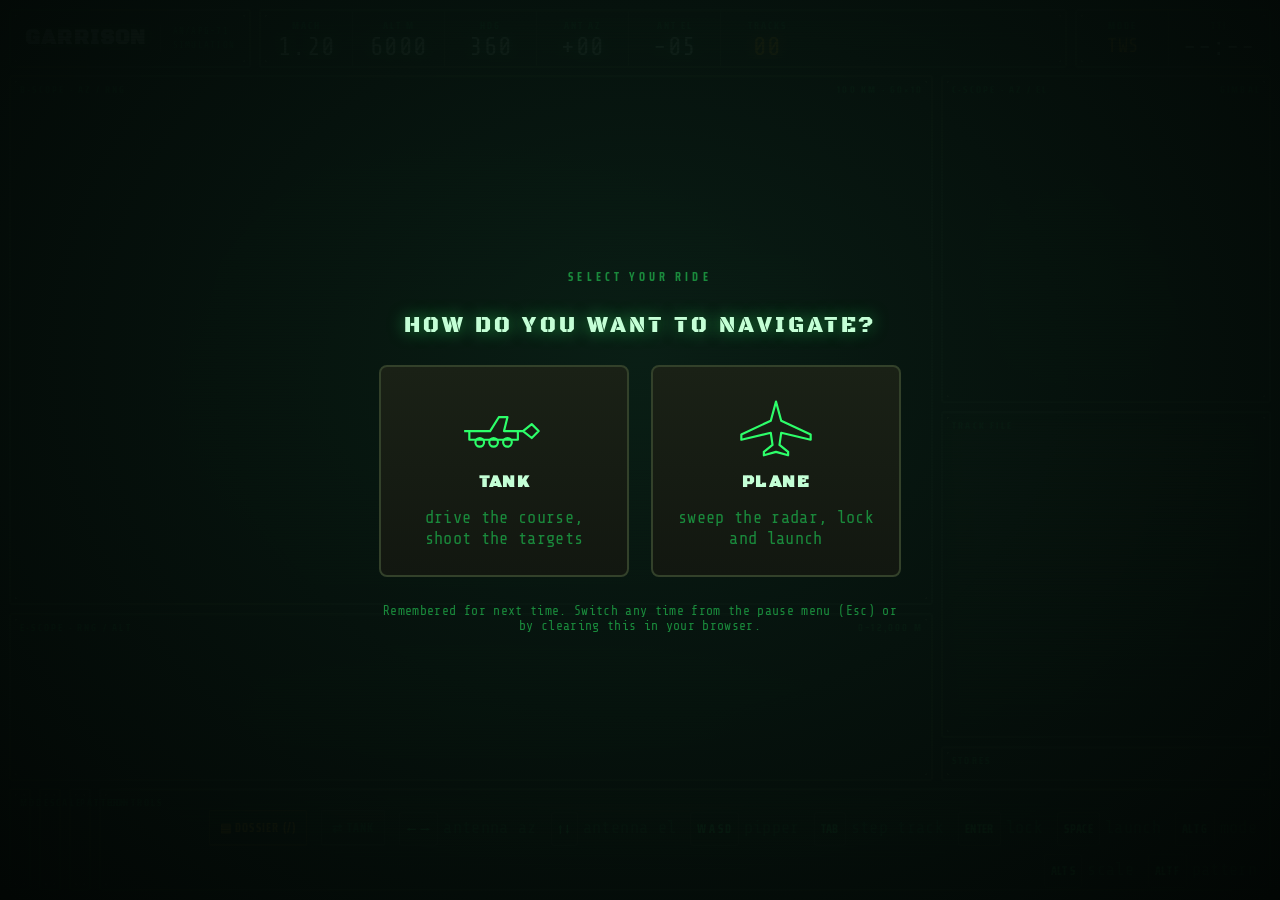
==== commit c14a0a20: "fix/feat: radar fixes and requested changes - pipper, unlimited missiles, meters E-scope, ground clu" ====
--- a/radar/index.html
+++ b/radar/index.html
@@ -17,7 +17,7 @@
 <header>
   <div class="frame brand">
     <b>GARRISON</b>
-    <span class="plate">AN/APG-71<br>NOT FOR NAV · GAME</span>
+    <span class="plate">AN/APG-71<br>SIMULATION</span>
   </div>
   <div class="frame state">
     <div class="cell"><i>mach</i><b id="rMach">1.20</b></div>
@@ -33,8 +33,6 @@
   </div>
 </header>
 
-<div class="hazard"></div>
-
 <main>
   <div class="bwrap">
     <div class="frame scope">
@@ -42,7 +40,7 @@
       <canvas id="bscope"></canvas>
     </div>
     <div class="frame scope" style="height:168px">
-      <span class="cap">E-SCOPE · RNG / EL</span><span class="cap r">± 60°</span>
+      <span class="cap">E-SCOPE · RNG / ALT</span><span class="cap r">0–12,000 M</span>
       <canvas id="escope"></canvas>
     </div>
   </div>
@@ -77,13 +75,17 @@
   </div>
   <div class="frame keys">
     <span class="cap">CONTROLS</span>
-    <button class="btn alert" id="dossierBtn">▤ DOSSIER</button>
+    <button class="btn alert" id="dossierBtn">▤ DOSSIER (/)</button>
     <a class="btn" href="/" style="text-decoration:none;display:inline-block">⇄ TANK</a>
     <span><b>← →</b>antenna az</span>
     <span><b>↑ ↓</b>antenna el</span>
+    <span><b>W A S D</b>pipper</span>
     <span><b>TAB</b>step track</span>
     <span><b>ENTER</b>lock</span>
     <span><b>SPACE</b>launch</span>
+    <span><b>ALT G</b>mode</span>
+    <span><b>ALT S</b>scale</span>
+    <span><b>ALT F</b>pattern</span>
   </div>
 </footer>
 
@@ -96,7 +98,6 @@
         <h2>TARGET DOSSIER</h2>
         <p>ANNEX B · KNOWN CONTACTS IN THE OPERATING AREA</p>
       </div>
-      <div class="dos-class">RESTRICTED</div>
     </div>
     <div class="dos-grid dos-hrow">
       <span>DESIGNATION</span><span>CLASS</span><span>ACQUIRE IN</span><span>PROFILE</span><span>OPENS</span>
--- a/radar/style.css
+++ b/radar/style.css
@@ -19,22 +19,8 @@
     repeating-linear-gradient(135deg, rgba(255,255,255,.012) 0 3px, transparent 3px 7px),
     linear-gradient(180deg,#0b1007,#070a05);
   color:var(--p); font-family:var(--read); font-size:17px; letter-spacing:.02em;
-  display:grid; grid-template-rows:auto auto 1fr auto; gap:7px; padding:9px;
-}
-/* hazard stripe under the header - the loud military tell */
-.hazard{
-  height:14px;border:1px solid var(--edge);border-radius:2px;
-  background:repeating-linear-gradient(45deg,#463200 0 13px,#0d1108 13px 26px);
-  position:relative;overflow:hidden;
-}
-.hazard::after{
-  content:'RESTRICTED  ·  WEAPON SYSTEM ARMED  ·  RESTRICTED  ·  WEAPON SYSTEM ARMED  ·  RESTRICTED  ·  WEAPON SYSTEM ARMED  ·  RESTRICTED  ·  WEAPON SYSTEM ARMED  ·  ';
-  position:absolute;inset:0;white-space:nowrap;font-family:var(--read);font-size:10px;
-  letter-spacing:.34em;color:rgba(255,200,90,.8);line-height:14px;
-  text-shadow:0 0 6px rgba(0,0,0,.9),0 1px 0 #000;
-  animation:crawl 34s linear infinite;
-}
-@keyframes crawl{to{transform:translateX(-50%)}}
+  display:grid; grid-template-rows:auto 1fr auto; gap:7px; padding:9px;
+}
 /* ---------- CRT dressing ---------- */
 body::after{
   content:''; position:fixed; inset:0; z-index:50; pointer-events:none;
@@ -143,11 +129,6 @@
 }
 .dos-head h2{font-family:var(--stencil);font-size:24px;letter-spacing:.06em;color:var(--p-bright)}
 .dos-head p{font-family:var(--pix);font-weight:700;font-size:12px;letter-spacing:.22em;color:var(--p-dim);margin-top:5px}
-.dos-class{
-  font-family:var(--pix);font-weight:700;font-size:14px;letter-spacing:.2em;color:#0a0a0a;
-  background:var(--amber);padding:6px 12px;border-radius:2px;transform:rotate(1.5deg);
-  box-shadow:0 0 18px rgba(255,176,0,.35);
-}
 .dos-grid{
   display:grid;grid-template-columns:230px 104px 176px 1fr 166px;gap:14px;align-items:start;
   padding:12px 18px;border-bottom:1px solid rgba(51,65,42,.6);
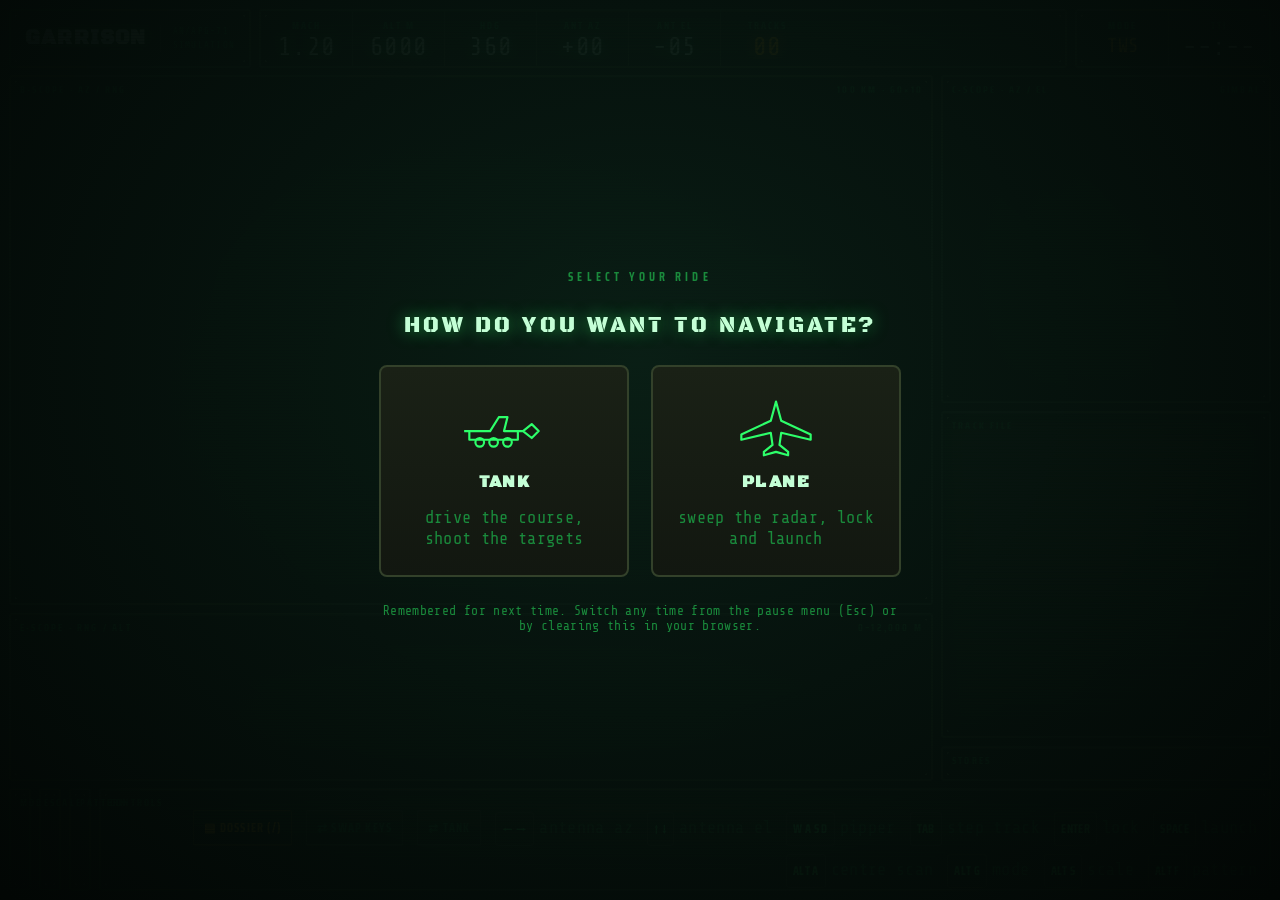
==== commit e612e799: "Radar: lock tracking, unlimited/timed missiles, guaranteed spawns, gimbal fixes Several rounds of fi" ====
--- a/radar/index.html
+++ b/radar/index.html
@@ -76,13 +76,15 @@
   <div class="frame keys">
     <span class="cap">CONTROLS</span>
     <button class="btn alert" id="dossierBtn">▤ DOSSIER (/)</button>
+    <button class="btn" id="swapBtn" title="Swap which keys drive the gimbal vs. the pipper">⇄ SWAP KEYS</button>
     <a class="btn" href="/" style="text-decoration:none;display:inline-block">⇄ TANK</a>
-    <span><b>← →</b>antenna az</span>
-    <span><b>↑ ↓</b>antenna el</span>
-    <span><b>W A S D</b>pipper</span>
+    <span><b>← →</b><span class="lbl" id="hintArrowAz">antenna az</span></span>
+    <span><b>↑ ↓</b><span class="lbl" id="hintArrowV">antenna el</span></span>
+    <span><b>W A S D</b><span class="lbl" id="hintWasd">pipper</span></span>
     <span><b>TAB</b>step track</span>
     <span><b>ENTER</b>lock</span>
     <span><b>SPACE</b>launch</span>
+    <span><b>ALT A</b>centre scan</span>
     <span><b>ALT G</b>mode</span>
     <span><b>ALT S</b>scale</span>
     <span><b>ALT F</b>pattern</span>
--- a/radar/style.css
+++ b/radar/style.css
@@ -99,6 +99,11 @@
 .st .rail i{width:7px;height:13px;background:var(--p-dim);border-radius:1px;display:block}
 .st.on .rail i{background:var(--amber);box-shadow:0 0 7px rgba(255,176,0,.7)}
 .st .rail i.spent{background:transparent;border:1px solid var(--p-dim);box-shadow:none}
+.st .rail i.infinite{
+  width:auto;height:auto;background:none;color:var(--amber);
+  font-family:var(--pix);font-weight:700;font-size:15px;line-height:1;
+  text-shadow:0 0 7px rgba(255,176,0,.7);
+}
 /* ---------- footer controls ---------- */
 footer{display:grid;grid-template-columns:auto auto auto 1fr;gap:8px;align-items:stretch}
 .group{padding:20px 9px 9px;display:flex;gap:4px;align-items:center;flex-wrap:wrap}
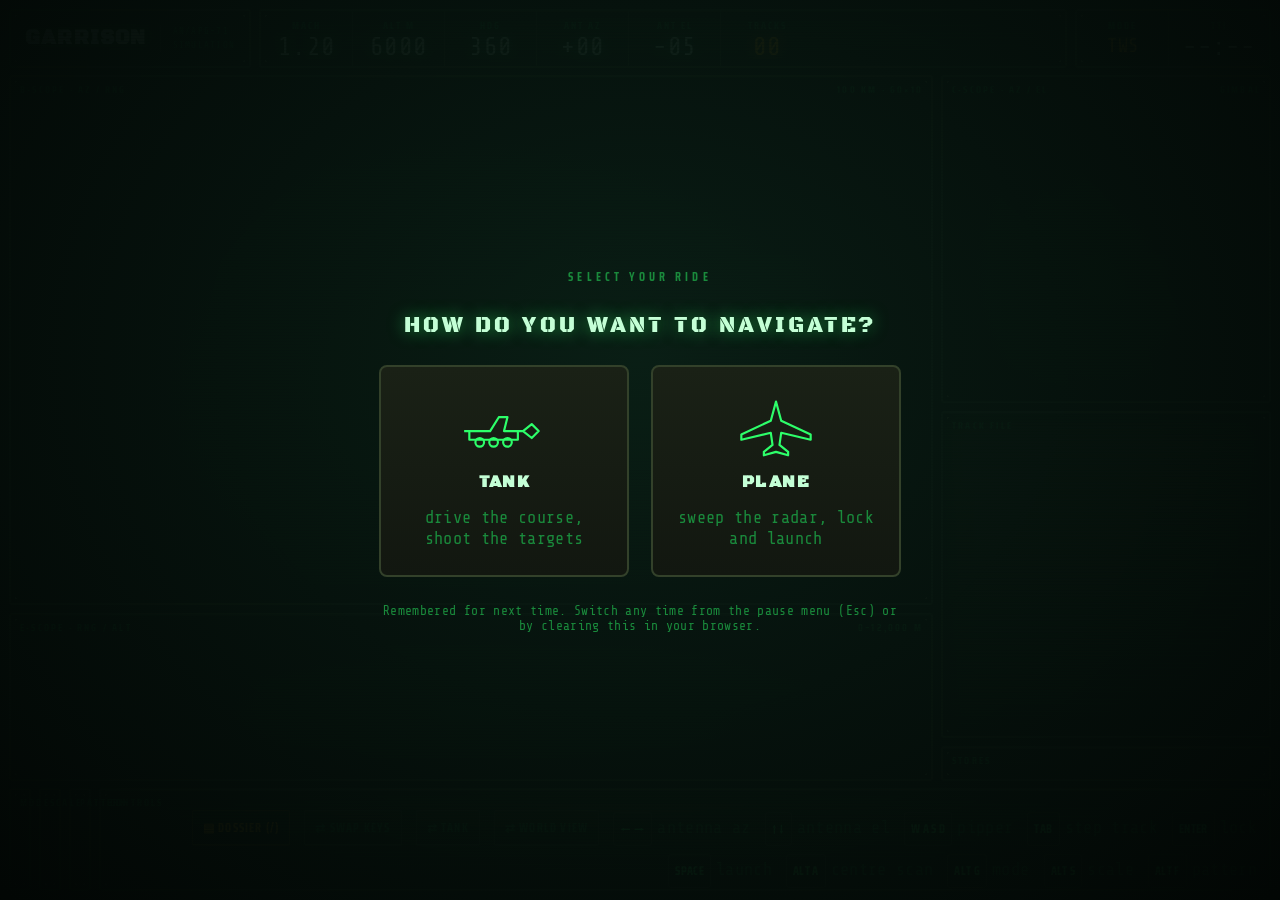
==== commit cca21028: "Radar: gimbal-limit lock loss + new /radarworld/ true-position view - A locked target that manoeuvre" ====
--- a/radar/index.html
+++ b/radar/index.html
@@ -78,6 +78,7 @@
     <button class="btn alert" id="dossierBtn">▤ DOSSIER (/)</button>
     <button class="btn" id="swapBtn" title="Swap which keys drive the gimbal vs. the pipper">⇄ SWAP KEYS</button>
     <a class="btn" href="/" style="text-decoration:none;display:inline-block">⇄ TANK</a>
+    <a class="btn" href="/radarworld/" style="text-decoration:none;display:inline-block">⇄ WORLD VIEW</a>
     <span><b>← →</b><span class="lbl" id="hintArrowAz">antenna az</span></span>
     <span><b>↑ ↓</b><span class="lbl" id="hintArrowV">antenna el</span></span>
     <span><b>W A S D</b><span class="lbl" id="hintWasd">pipper</span></span>
--- a/radar/style.css
+++ b/radar/style.css
@@ -99,11 +99,6 @@
 .st .rail i{width:7px;height:13px;background:var(--p-dim);border-radius:1px;display:block}
 .st.on .rail i{background:var(--amber);box-shadow:0 0 7px rgba(255,176,0,.7)}
 .st .rail i.spent{background:transparent;border:1px solid var(--p-dim);box-shadow:none}
-.st .rail i.infinite{
-  width:auto;height:auto;background:none;color:var(--amber);
-  font-family:var(--pix);font-weight:700;font-size:15px;line-height:1;
-  text-shadow:0 0 7px rgba(255,176,0,.7);
-}
 /* ---------- footer controls ---------- */
 footer{display:grid;grid-template-columns:auto auto auto 1fr;gap:8px;align-items:stretch}
 .group{padding:20px 9px 9px;display:flex;gap:4px;align-items:center;flex-wrap:wrap}
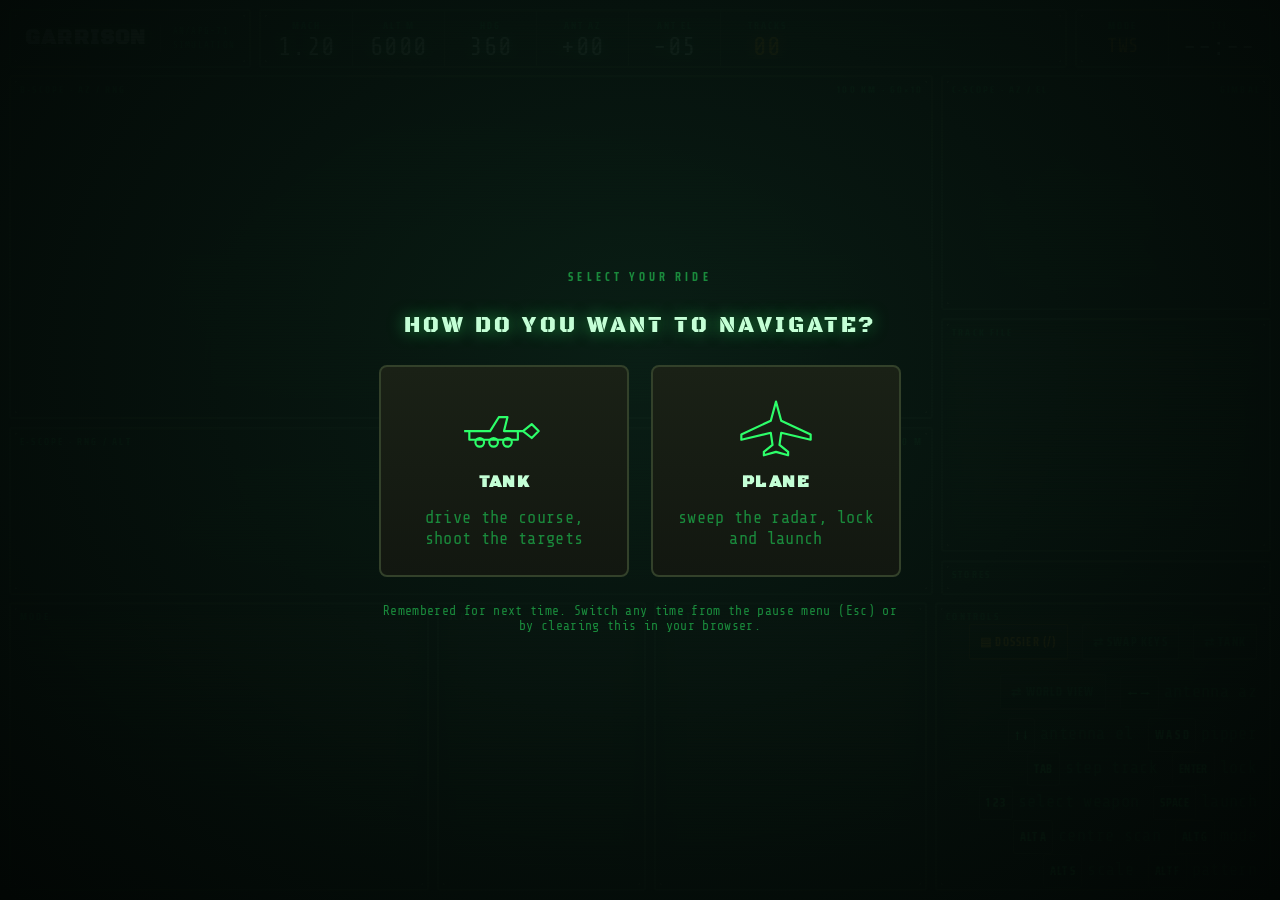
==== commit b35825e1: "Manual weapon selection, renamed missiles, fire-refusal rules The player now picks the weapon (1/2/3" ====
--- a/radar/index.html
+++ b/radar/index.html
@@ -84,6 +84,7 @@
     <span><b>W A S D</b><span class="lbl" id="hintWasd">pipper</span></span>
     <span><b>TAB</b>step track</span>
     <span><b>ENTER</b>lock</span>
+    <span><b>1 2 3</b>select weapon</span>
     <span><b>SPACE</b>launch</span>
     <span><b>ALT A</b>centre scan</span>
     <span><b>ALT G</b>mode</span>
@@ -107,7 +108,7 @@
     </div>
     <div id="dossierRows"></div>
     <div class="dos-foot">
-      <span>WEAPON PAIRING &nbsp;·&nbsp; AIR → AIM-7 SPARROW &nbsp;·&nbsp; SURFACE → AGM-84 HARPOON &nbsp;·&nbsp; GROUND → AGM-114L LONGBOW HELLFIRE</span>
+      <span>WEAPON NOTES &nbsp;·&nbsp; AIM-120C-5 refuses a ground target &nbsp;·&nbsp; AGM-84C fires on a surface contact only &nbsp;·&nbsp; AGM-114L fires on anything, but rarely connects with an air target and won't kill a surface one - pick with 1 / 2 / 3, or click STORES</span>
       <button class="btn" id="dosClose">CLOSE · ESC</button>
     </div>
   </div>
--- a/radar/style.css
+++ b/radar/style.css
@@ -90,8 +90,10 @@
 .trk.air .sym{color:var(--p)} .trk.sea .sym{color:#3ec8ff} .trk.gnd .sym{color:#ffe14d}
 /* stores */
 .stores{padding:22px 8px 9px;display:grid;gap:5px}
-.st{display:grid;grid-template-columns:1fr auto auto;gap:8px;align-items:center;padding:6px 9px;border:1px solid var(--edge);border-radius:3px;font-size:17px}
+.st{display:grid;grid-template-columns:1fr auto auto;gap:8px;align-items:center;padding:6px 9px;border:1px solid var(--edge);border-radius:3px;font-size:17px;cursor:pointer;transition:border-color .12s,box-shadow .12s}
 .st.on{border-color:var(--amber);background:rgba(255,176,0,.10)}
+.st.sel{border-color:var(--p);box-shadow:0 0 0 1px var(--p),0 0 14px rgba(45,255,106,.4)}
+.st.sel .w{color:var(--p-bright)}
 .st .w{font-family:var(--pix);font-weight:700;font-size:13px;letter-spacing:.08em;text-transform:uppercase}
 .st.on .w{color:var(--amber)}
 .st .q{color:var(--p-bright);font-size:19px}
@@ -100,8 +102,14 @@
 .st.on .rail i{background:var(--amber);box-shadow:0 0 7px rgba(255,176,0,.7)}
 .st .rail i.spent{background:transparent;border:1px solid var(--p-dim);box-shadow:none}
 /* ---------- footer controls ---------- */
-footer{display:grid;grid-template-columns:auto auto auto 1fr;gap:8px;align-items:stretch}
-.group{padding:20px 9px 9px;display:flex;gap:4px;align-items:center;flex-wrap:wrap}
+/* Bounded fr shares, not auto - an "auto" flex-wrap column sizes itself to
+   fit its content UNwrapped, so it never actually wraps; it just grows
+   (MODE alone has 9 buttons) and starves the other columns' width until
+   THEIR content wraps into many rows instead, and align-items:stretch then
+   stretches every column to match that runaway height. Bounded fr shares
+   force wrapping to happen predictably inside each column instead. */
+footer{display:grid;grid-template-columns:2fr 1fr 1.3fr 1.6fr;gap:8px;align-items:stretch}
+.group{padding:20px 9px 9px;display:flex;gap:4px;align-items:center;flex-wrap:wrap;min-width:0}
 .btn{
   font-family:var(--pix);font-weight:700;font-size:12px;letter-spacing:.1em;text-transform:uppercase;
   color:var(--p-dim);background:linear-gradient(180deg,#1d2617,#121810);
@@ -113,7 +121,9 @@
   border-color:var(--p-bright);box-shadow:0 0 14px rgba(45,255,106,.55), inset 0 1px 0 rgba(255,255,255,.35)}
 .btn.alert{color:var(--amber);border-color:#5a4a12}
 .btn.alert:hover{color:#ffd166;border-color:var(--amber);box-shadow:0 0 12px rgba(255,176,0,.35)}
-.keys{padding:20px 12px 9px;display:flex;gap:14px;align-items:center;justify-content:flex-end;flex-wrap:wrap;font-size:17px;color:var(--p-dim)}
+.btn:disabled{opacity:.32;cursor:not-allowed;filter:grayscale(.6)}
+.btn:disabled:hover{color:var(--p-dim);border-color:var(--edge)}
+.keys{padding:20px 12px 9px;display:flex;gap:14px;align-items:center;justify-content:flex-end;flex-wrap:wrap;font-size:17px;color:var(--p-dim);min-width:0}
 .keys b{font-weight:700;color:var(--p);font-family:var(--pix);font-size:12px;
   border:1px solid var(--edge);border-radius:3px;padding:6px 6px 7px;margin-right:5px}
 /* ---------- dossier ---------- */
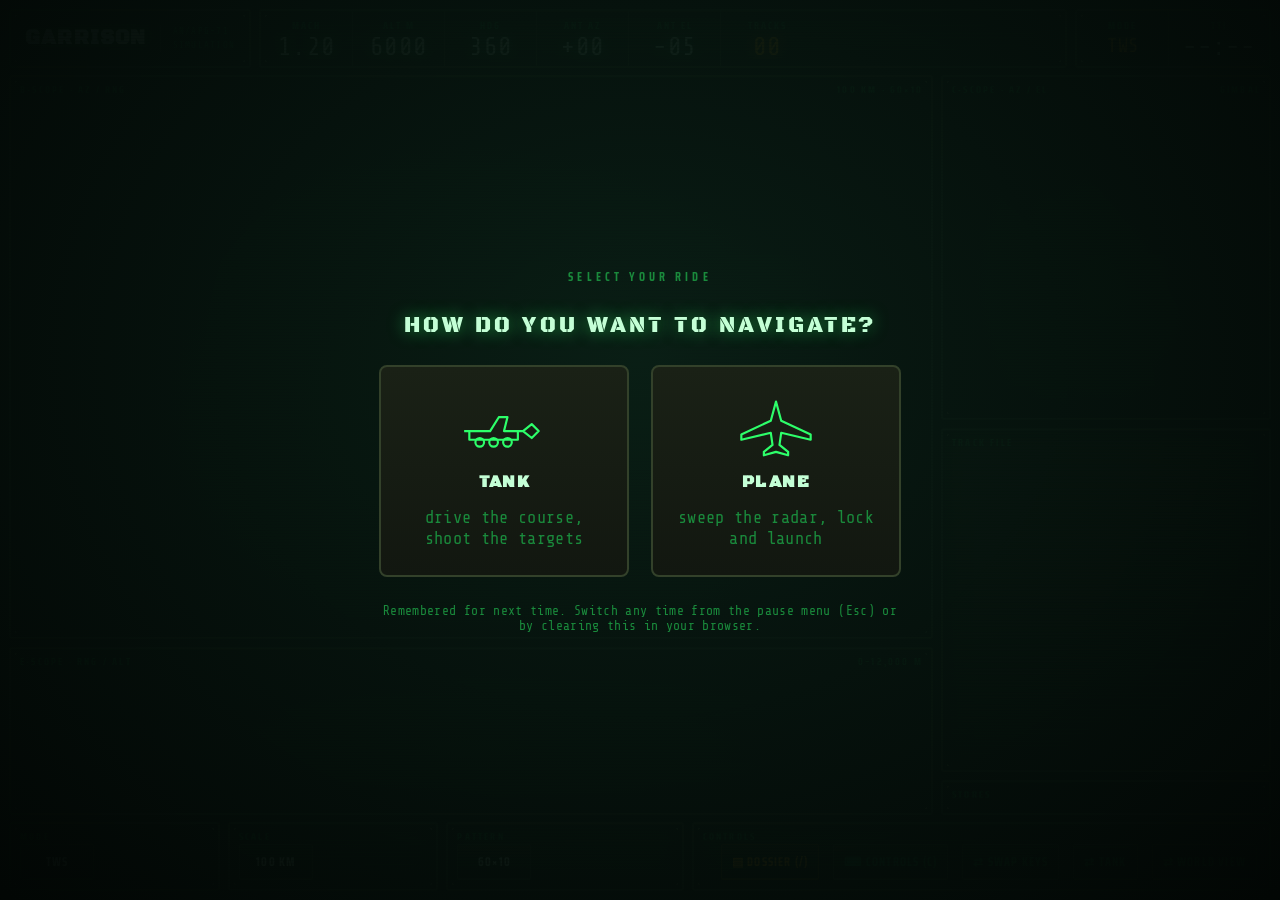
==== commit 451fef21: "Toggleable controls box, single-line mode/scale/pattern, new SRC patterns The footer's always-visibl" ====
--- a/radar/index.html
+++ b/radar/index.html
@@ -66,34 +66,57 @@
 <footer>
   <div class="frame group" id="modeGroup">
     <span class="cap">MODE</span>
+    <button class="btn indicator" id="modeInd" title="Click to cycle (ALT G)">TWS</button>
   </div>
   <div class="frame group" id="scaleGroup">
     <span class="cap">SCALE</span>
+    <button class="btn indicator" id="scaleInd" title="Click to cycle (ALT S)">100 KM</button>
   </div>
   <div class="frame group" id="patternGroup">
     <span class="cap">PATTERN</span>
+    <button class="btn indicator" id="patternInd" title="Click to cycle (ALT F)">60×10</button>
   </div>
   <div class="frame keys">
     <span class="cap">CONTROLS</span>
     <button class="btn alert" id="dossierBtn">▤ DOSSIER (/)</button>
+    <button class="btn" id="ctrlBtn">⌨ CONTROLS (C)</button>
     <button class="btn" id="swapBtn" title="Swap which keys drive the gimbal vs. the pipper">⇄ SWAP KEYS</button>
     <a class="btn" href="/" style="text-decoration:none;display:inline-block">⇄ TANK</a>
     <a class="btn" href="/radarworld/" style="text-decoration:none;display:inline-block">⇄ WORLD VIEW</a>
-    <span><b>← →</b><span class="lbl" id="hintArrowAz">antenna az</span></span>
-    <span><b>↑ ↓</b><span class="lbl" id="hintArrowV">antenna el</span></span>
-    <span><b>W A S D</b><span class="lbl" id="hintWasd">pipper</span></span>
-    <span><b>TAB</b>step track</span>
-    <span><b>ENTER</b>lock</span>
-    <span><b>1 2 3</b>select weapon</span>
-    <span><b>SPACE</b>launch</span>
-    <span><b>ALT A</b>centre scan</span>
-    <span><b>ALT G</b>mode</span>
-    <span><b>ALT S</b>scale</span>
-    <span><b>ALT F</b>pattern</span>
   </div>
 </footer>
 
 <div id="toast"></div>
+
+<div id="controls">
+  <div class="dos-sheet frame ctrl-sheet">
+    <div class="dos-head">
+      <div>
+        <h2>CONTROLS</h2>
+        <p>KEY BINDINGS</p>
+      </div>
+    </div>
+    <div class="ctrl-grid">
+      <div><b>← →</b><span class="lbl" id="hintArrowAz">antenna az</span></div>
+      <div><b>↑ ↓</b><span class="lbl" id="hintArrowV">antenna el</span></div>
+      <div><b>W A S D</b><span class="lbl" id="hintWasd">pipper</span></div>
+      <div><b>TAB</b><span class="lbl">step track</span></div>
+      <div><b>ENTER</b><span class="lbl">lock / unlock</span></div>
+      <div><b>1 2 3</b><span class="lbl">select weapon</span></div>
+      <div><b>SPACE</b><span class="lbl">launch</span></div>
+      <div><b>ALT A</b><span class="lbl">centre scan</span></div>
+      <div><b>ALT G</b><span class="lbl">cycle mode</span></div>
+      <div><b>ALT S</b><span class="lbl">cycle scale</span></div>
+      <div><b>ALT F</b><span class="lbl">cycle pattern</span></div>
+      <div><b>/</b><span class="lbl">dossier</span></div>
+      <div><b>C</b><span class="lbl">this box</span></div>
+    </div>
+    <div class="dos-foot">
+      <span>MODE / SCALE / PATTERN also click to cycle in the footer</span>
+      <button class="btn" id="ctrlClose">CLOSE · ESC</button>
+    </div>
+  </div>
+</div>
 
 <div id="dossier">
   <div class="dos-sheet frame">
--- a/radar/style.css
+++ b/radar/style.css
@@ -103,12 +103,14 @@
 .st .rail i.spent{background:transparent;border:1px solid var(--p-dim);box-shadow:none}
 /* ---------- footer controls ---------- */
 /* Bounded fr shares, not auto - an "auto" flex-wrap column sizes itself to
-   fit its content UNwrapped, so it never actually wraps; it just grows
-   (MODE alone has 9 buttons) and starves the other columns' width until
-   THEIR content wraps into many rows instead, and align-items:stretch then
-   stretches every column to match that runaway height. Bounded fr shares
-   force wrapping to happen predictably inside each column instead. */
-footer{display:grid;grid-template-columns:2fr 1fr 1.3fr 1.6fr;gap:8px;align-items:stretch}
+   fit its content UNwrapped, so it never actually wraps; it just grows and
+   starves the other columns' width until THEIR content wraps into many
+   rows instead, and align-items:stretch then stretches every column to
+   match that runaway height. Bounded fr shares force wrapping to happen
+   predictably inside each column instead. MODE/SCALE/PATTERN are now a
+   single click-to-cycle indicator each (see .btn.indicator), so they only
+   need a small share; the buttons/links live in keys. */
+footer{display:grid;grid-template-columns:.8fr .8fr .9fr 2.2fr;gap:8px;align-items:stretch}
 .group{padding:20px 9px 9px;display:flex;gap:4px;align-items:center;flex-wrap:wrap;min-width:0}
 .btn{
   font-family:var(--pix);font-weight:700;font-size:12px;letter-spacing:.1em;text-transform:uppercase;
@@ -123,6 +125,10 @@
 .btn.alert:hover{color:#ffd166;border-color:var(--amber);box-shadow:0 0 12px rgba(255,176,0,.35)}
 .btn:disabled{opacity:.32;cursor:not-allowed;filter:grayscale(.6)}
 .btn:disabled:hover{color:var(--p-dim);border-color:var(--edge)}
+/* MODE/SCALE/PATTERN: one click-to-cycle indicator per group, not a button
+   per option - keeps each footer group to a single line regardless of how
+   many values it cycles through (MODE alone has 9). */
+.btn.indicator{color:var(--p-bright);min-width:74px;text-align:center}
 .keys{padding:20px 12px 9px;display:flex;gap:14px;align-items:center;justify-content:flex-end;flex-wrap:wrap;font-size:17px;color:var(--p-dim);min-width:0}
 .keys b{font-weight:700;color:var(--p);font-family:var(--pix);font-size:12px;
   border:1px solid var(--edge);border-radius:3px;padding:6px 6px 7px;margin-right:5px}
@@ -165,6 +171,22 @@
   .row .d-prof,.row .d-opens{grid-column:1/-1;text-align:left}
 }
 
+/* ---------- controls overlay ---------- */
+/* Same open/close pattern as #dossier, and reuses its .dos-* chrome - a
+   toggleable box instead of a wall of hint text sitting in the footer,
+   which is what kept forcing the footer's height (and main's) around. */
+#controls{
+  position:fixed;inset:0;z-index:58;display:none;place-content:center;padding:20px;
+  background:rgba(3,7,3,.86);
+}
+#controls.on{display:grid}
+.ctrl-sheet{width:min(640px,94vw);padding:0}
+.ctrl-grid{display:grid;grid-template-columns:1fr 1fr;gap:11px 26px;padding:16px 18px}
+.ctrl-grid>div{display:flex;align-items:center;gap:10px;font-size:16px;color:var(--p-dim)}
+.ctrl-grid b{font-weight:700;color:var(--p);font-family:var(--pix);font-size:12px;
+  border:1px solid var(--edge);border-radius:3px;padding:6px 6px 7px;white-space:nowrap}
+@media (max-width:600px){.ctrl-grid{grid-template-columns:1fr}}
+
 /* ---------- chooser overlay ---------- */
 #chooser{
   position:fixed;inset:0;z-index:60;display:none;place-content:center;justify-items:center;gap:26px;
